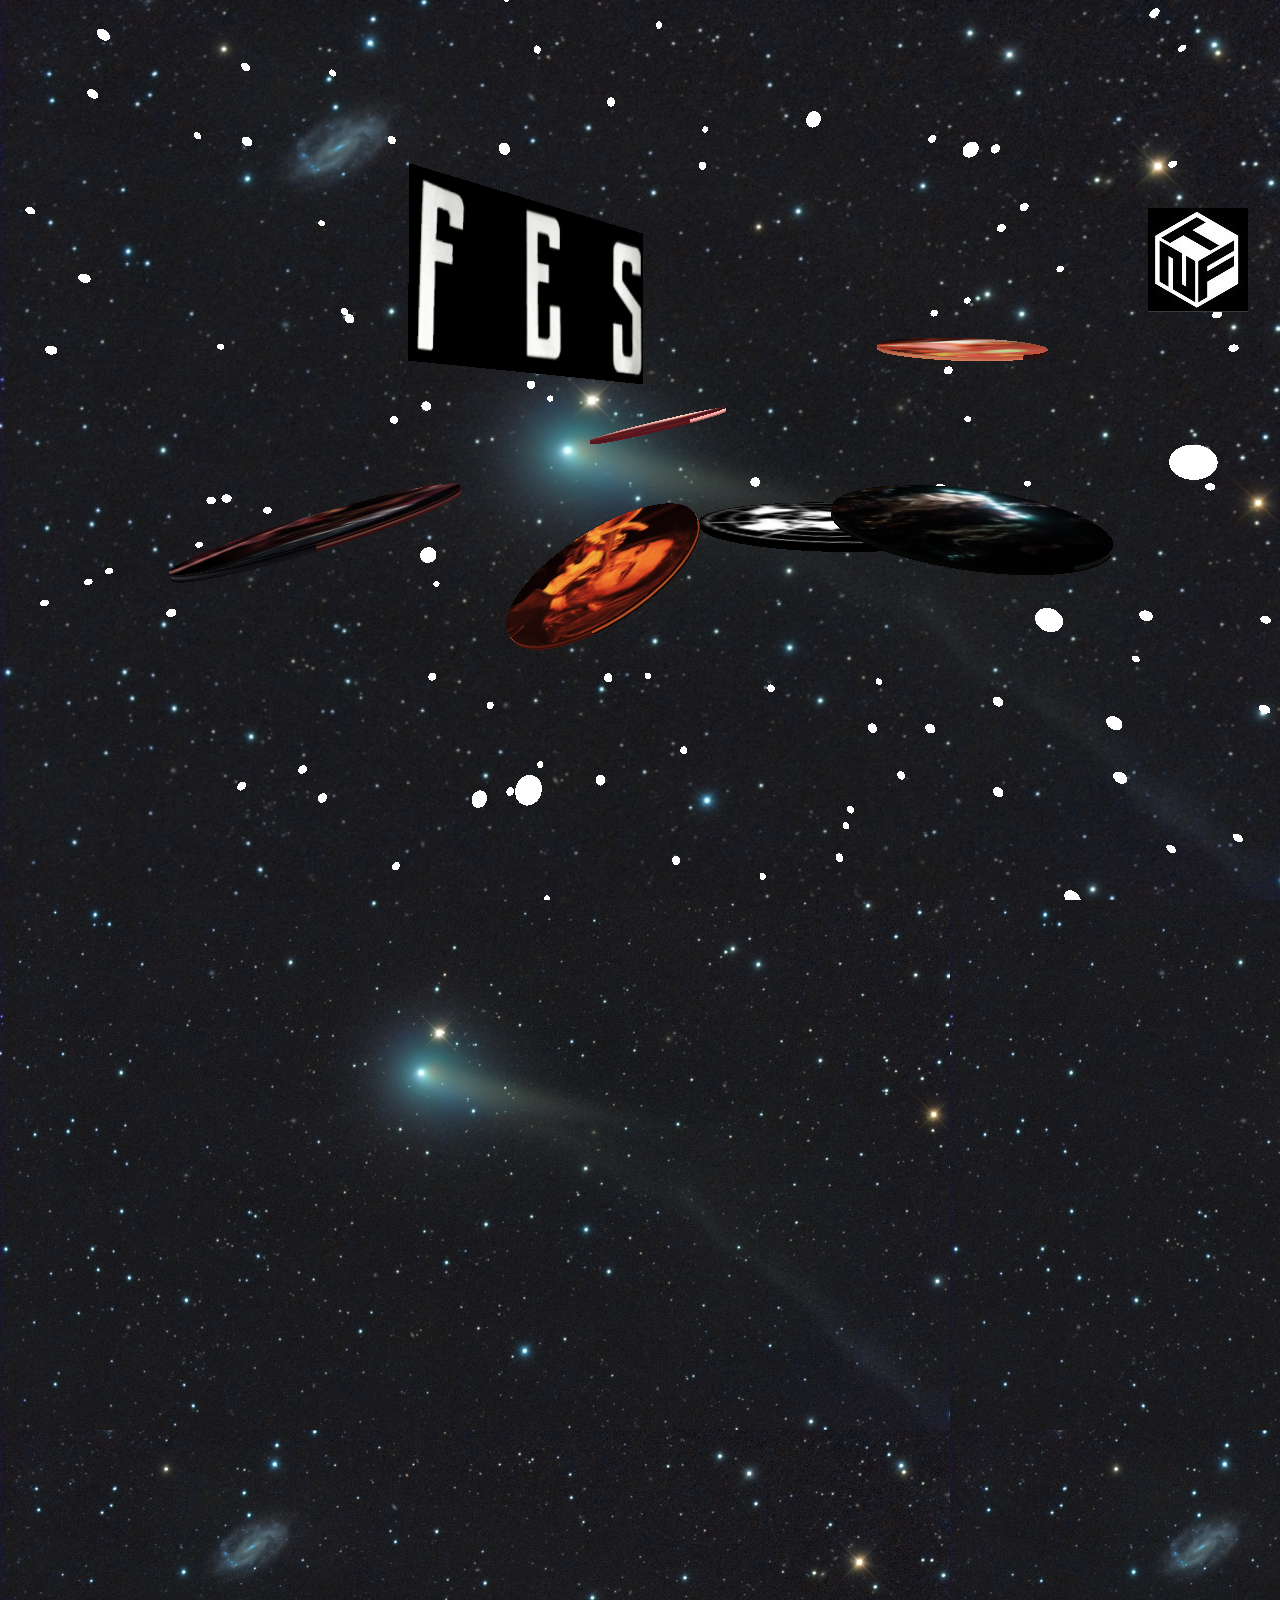
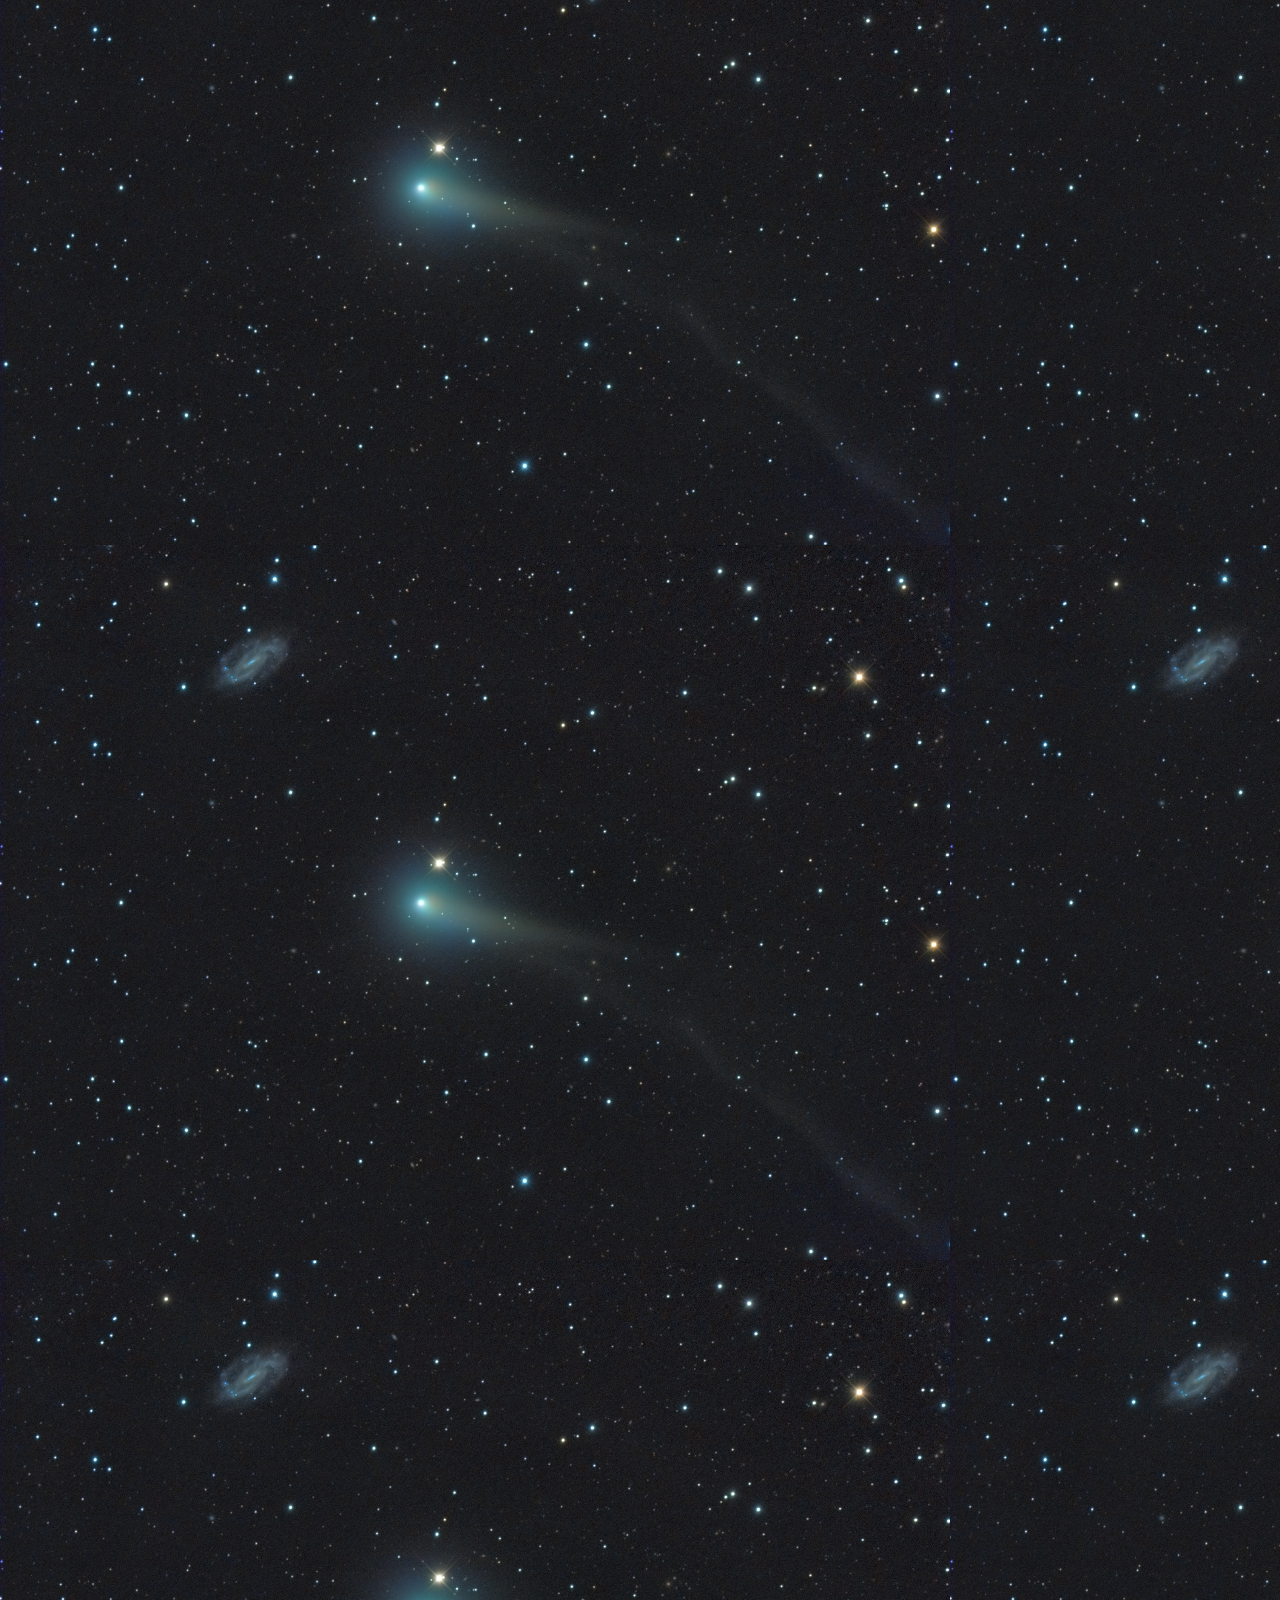
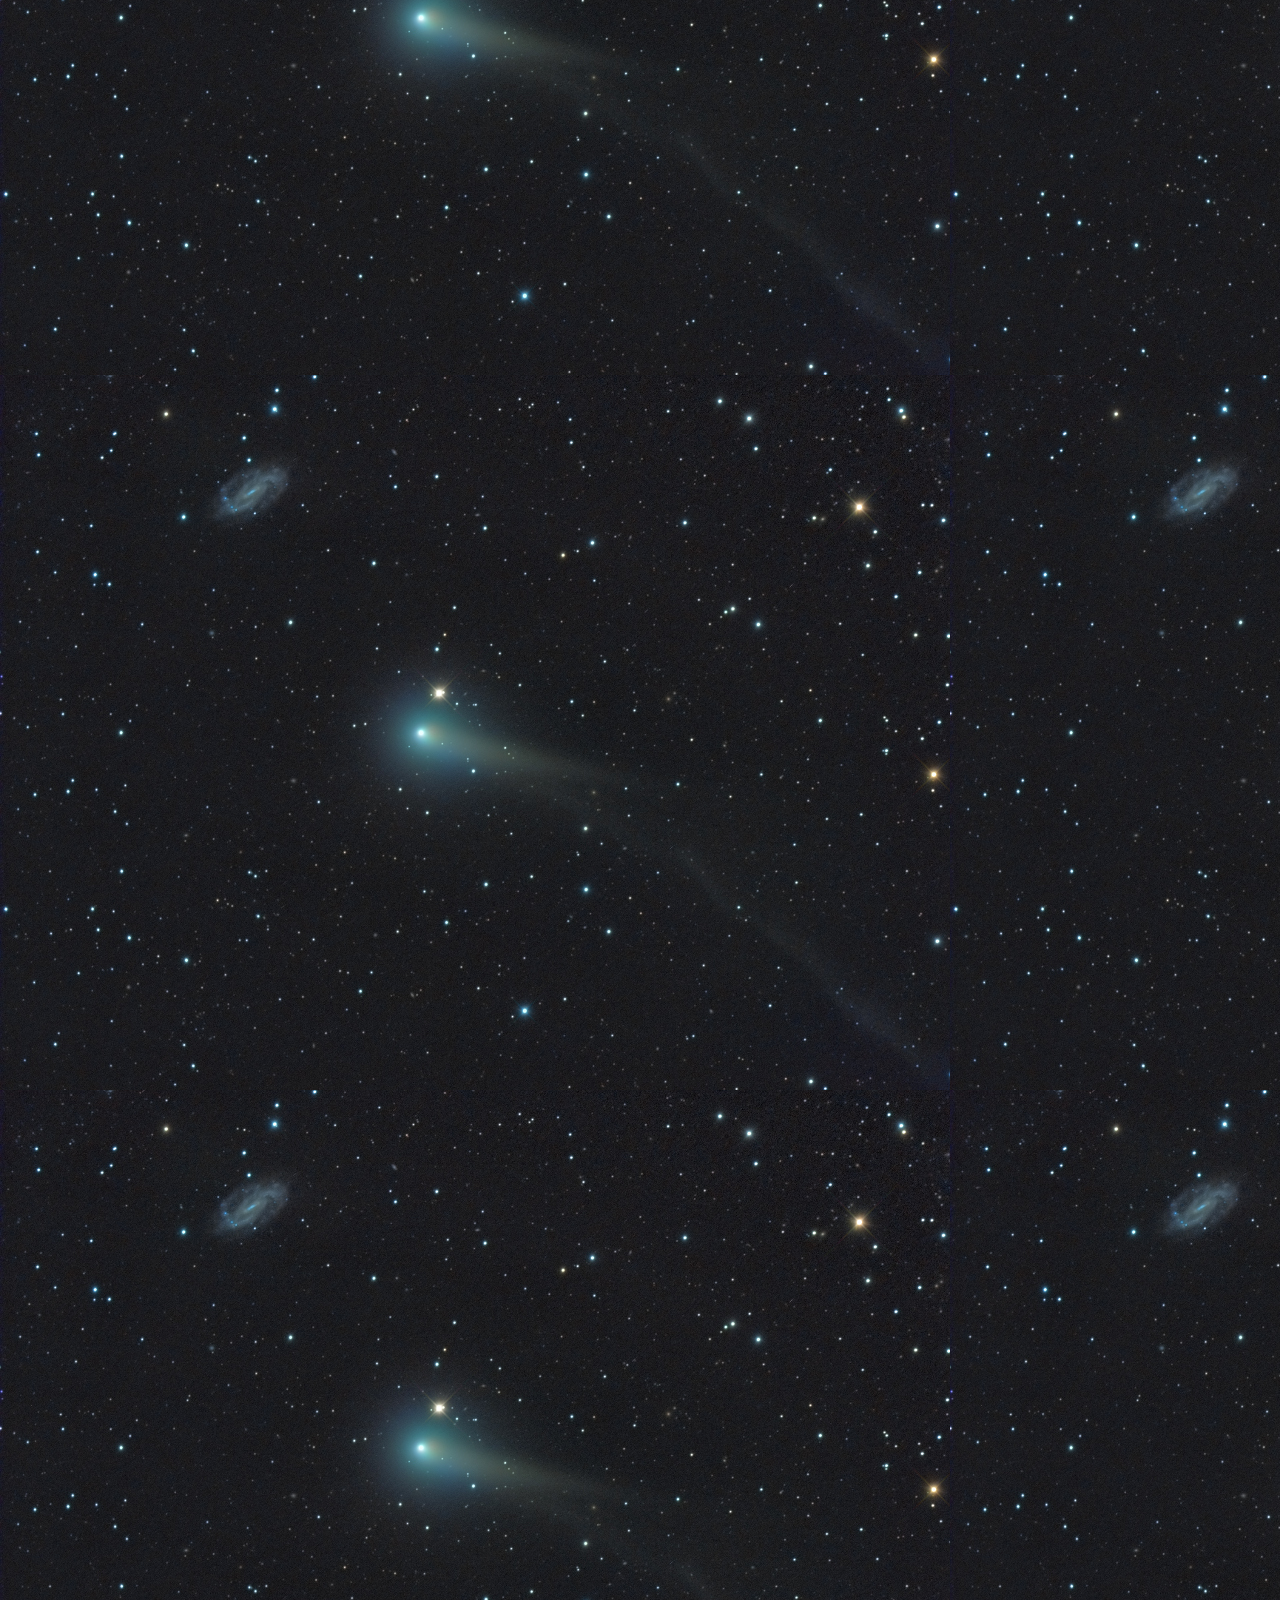
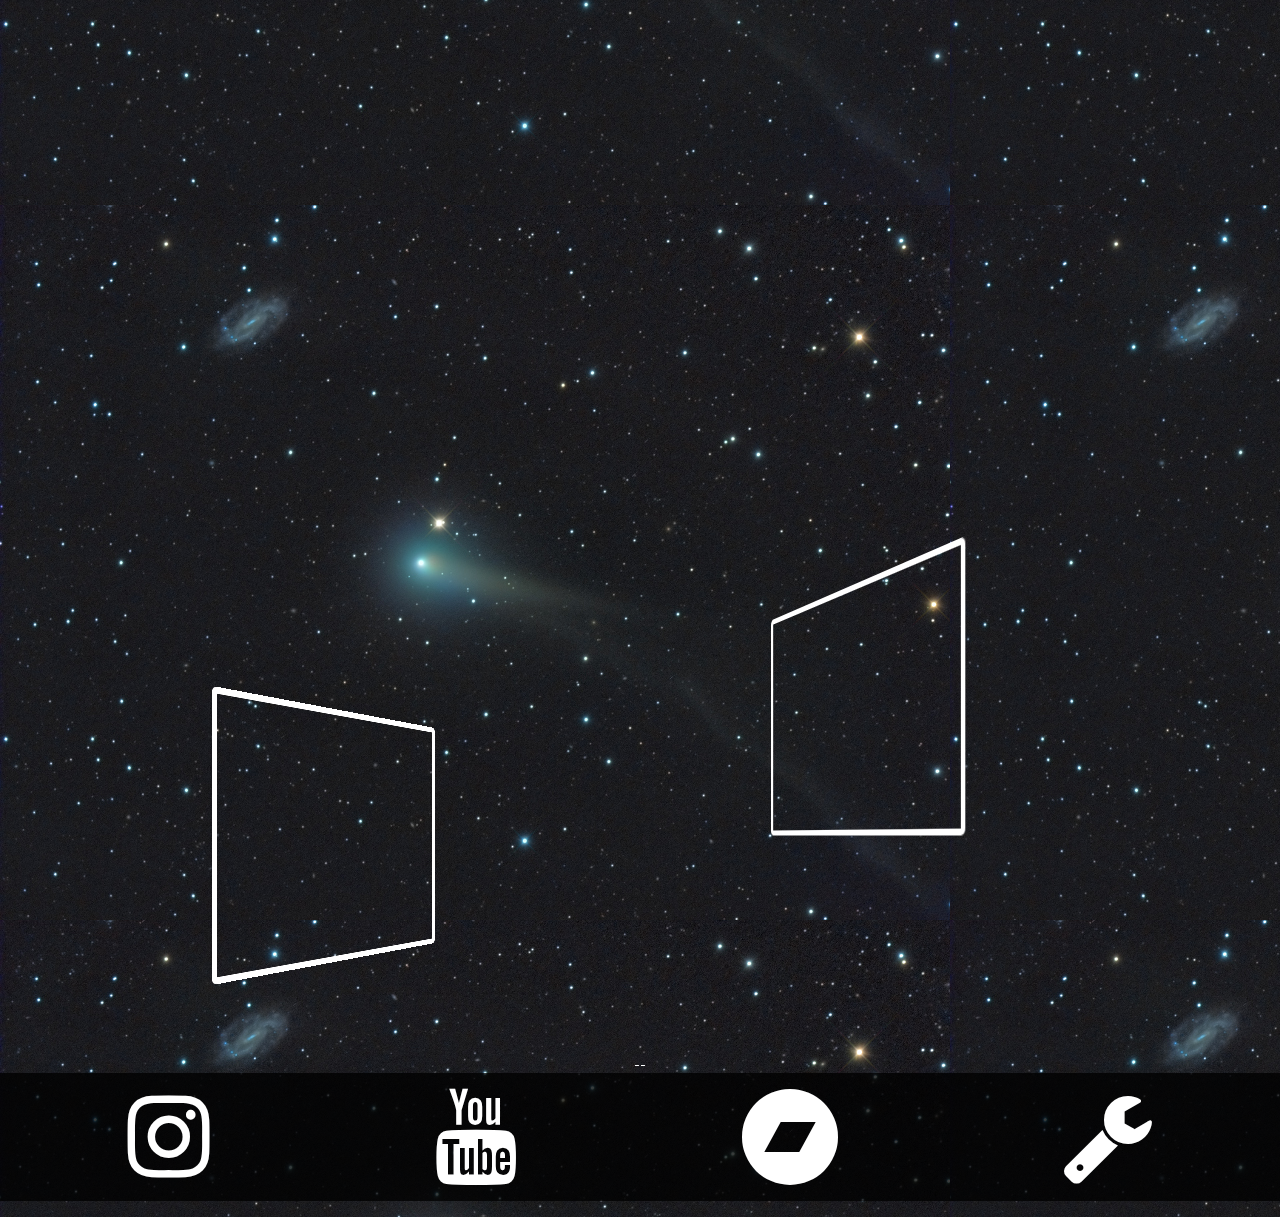
==== index.html @ 53f79825 "styling" ====
<!DOCTYPE html>
<html>
	<head>
		<meta charset="utf-8">
        <meta http-equiv="X-UA-Compatible" content="IE=edge" />
        <meta name="viewport" content="width=device-width, initial-scale=1.0" />
        <title>FES</title>
		<link
      rel="stylesheet"
      href="https://cdnjs.cloudflare.com/ajax/libs/font-awesome/4.7.0/css/font-awesome.min.css"
    />
     <link rel="stylesheet" href="style.css">
	</head>
	<body>

    <canvas id="bg"></canvas>   


    <header>
      <div class="headernft"> <a href="/nft.html" target="_blank">
        <img src="pics/nft.jpg" alt=""></a></div>
     
      <!-- <div id="headertext">
     <img src="pics/logo.png" alt="">
   
        
      </div> -->
</header>
 

    <div class="container">
     
       
      
      <section class='video' >
        <iframe id='video1'
        width="300" 
        height="215" 
        src="https://www.youtube.com/embed/ULYZpoCfNXg" 
        title="YouTube video player" 
        frameborder="0" 
        allow="accelerometer; autoplay; clipboard-write; encrypted-media; gyroscope; picture-in-picture" 
        allowfullscreen></iframe>

        <iframe id='video2'
        width="300" 
        height="215" 
        src="https://www.youtube.com/embed/_oVbFedp94Y" 
        title="YouTube video player" 
        frameborder="0" 
        allow="accelerometer; autoplay; clipboard-write; encrypted-media; gyroscope; picture-in-picture" 
        allowfullscreen></iframe>

       
        
       
        
        </section>
  </div>

    
      

  
      
     
  
  -- <footer>
      <div class="social">
        <a href="https://www.instagram.com/festheband/" target="_blank">
          <i class="fa fa-instagram fa-2x"></i>
        </a>
      </div>
      <div class="social">
        <a href="https://www.youtube.com/channel/UCtxLHxLrEK0nsmvE1DAIRag" target="_blank"
          ><i class="fa fa-youtube fa-2x"></i>
        </a>
      </div>
      <div class="social">
        <a href="https://bandfes.bandcamp.com/releases" target="_blank">
          <i class="fa fa-bandcamp fa-2x"></i
        ></a>
      </div>
     
        <a href="https://www.tomasgons.nl" target="_blank">
          <i class="fa fa-wrench fa-2x"></i
        ></a>
        
      </div>
    </footer>  
    
    <script src="js/orbit.js"></script>
    <script src="js/three.js"></script>
    
        
        <script  type="module" src="js/main.js"></script>
        
	</body>
</html>
---- style.css ----
@import url("https://fonts.googleapis.com/css2?family=Lato&display=swap");
canvas {
  position: fixed;
  top: 0;
  left: 0;
  z-index: -1;
}

html {
  scroll-behavior: smooth;
}

* {
  -webkit-box-sizing: border-box;
          box-sizing: border-box;
}

body {
  font-family: "Lato", sans-serif;
  margin: 0;
  background-image: url("pics/space.jpg");
  color: white;
  text-align: center;
}

p {
  font-size: 1.2rem;
}

h2 {
  font-size: 3rem;
  background: url(https://d2pn8kiwq2w21t.cloudfront.net/images/jpegPIA17669.width-1024.jpg);
  background-position: center;
  -webkit-text-fill-color: transparent;
  -webkit-background-clip: text;
  background-clip: text;
}

a {
  color: #07d007;
  font-size: 3rem;
  text-decoration: none;
}

header {
  text-align: center;
  margin-top: 11rem;
}

.headernft {
  text-align: end;
  padding: 2rem;
}

.container {
  padding: 15px;
  margin: 0 auto;
  max-width: 100%;
  height: 5500px;
  display: -webkit-box;
  display: -ms-flexbox;
  display: flex;
  -webkit-box-orient: vertical;
  -webkit-box-direction: normal;
      -ms-flex-direction: column;
          flex-direction: column;
  -webkit-box-pack: end;
      -ms-flex-pack: end;
          justify-content: end;
}

.nftcontainer {
  margin: 0 auto;
  max-width: 100%;
  height: 800px;
  display: -webkit-box;
  display: -ms-flexbox;
  display: flex;
  -webkit-box-orient: vertical;
  -webkit-box-direction: normal;
      -ms-flex-direction: column;
          flex-direction: column;
  -webkit-box-pack: end;
      -ms-flex-pack: end;
          justify-content: end;
}

h1 {
  font-size: 10rem;
  background: url(https://d2pn8kiwq2w21t.cloudfront.net/images/jpegPIA17669.width-1024.jpg);
  background-position: center;
  -webkit-text-fill-color: transparent;
  -webkit-background-clip: text;
  background-clip: text;
}

.chart {
  margin: 2rem;
  z-index: 200;
  -webkit-box-shadow: 10px 10px 10px 10px 10px white;
          box-shadow: 10px 10px 10px 10px 10px white;
  -webkit-transform: translateY(-100%) translateX(120%);
          transform: translateY(-100%) translateX(120%);
  cursor: pointer;
}

.video {
  display: -webkit-box;
  display: -ms-flexbox;
  display: flex;
  -ms-flex-pack: distribute;
      justify-content: space-around;
  padding: 3rem;
  -webkit-perspective: 1000px;
          perspective: 1000px;
}

.video #video1 {
  margin: 2rem;
  z-index: 200;
  border: 5px solid white;
  border-radius: 5px;
  -webkit-box-shadow: 10px 10px 10px 10px 10px white;
          box-shadow: 10px 10px 10px 10px 10px white;
  cursor: pointer;
  -webkit-transform-style: preserve-3d;
          transform-style: preserve-3d;
  -webkit-transform-origin: center right;
          transform-origin: center right;
  -webkit-transform: rotateY(60deg);
          transform: rotateY(60deg);
}

.video #video2 {
  margin: 2rem;
  z-index: 200;
  border: 5px solid white;
  border-radius: 5px;
  -webkit-box-shadow: 10px 10px 10px 10px 10px white;
          box-shadow: 10px 10px 10px 10px 10px white;
  cursor: pointer;
  -webkit-transform-style: preserve-3d;
          transform-style: preserve-3d;
  -webkit-transform-origin: center left;
          transform-origin: center left;
  -webkit-transition: -webkit-transform 1s;
  transition: -webkit-transform 1s;
  transition: transform 1s;
  transition: transform 1s, -webkit-transform 1s;
  -webkit-transform: translateX(10rem) rotateY(-70deg);
          transform: translateX(10rem) rotateY(-70deg);
}

footer {
  margin-bottom: 1rem;
  display: -webkit-box;
  display: -ms-flexbox;
  display: flex;
  -ms-flex-pack: distribute;
      justify-content: space-around;
  background: rgba(0, 0, 0, 0.77);
  padding: 1rem;
}

footer a {
  color: white;
}

footer .social {
  display: -webkit-box;
  display: -ms-flexbox;
  display: flex;
  -ms-flex-pack: distribute;
      justify-content: space-around;
}

@media (min-width: 900px) {
  .video #video1 {
    -webkit-transform: translateX(-25%) rotateY(70deg);
            transform: translateX(-25%) rotateY(70deg);
  }
  .video #video2 {
    -webkit-transform: translateX(0%) translateY(-50%) rotateY(-70deg);
            transform: translateX(0%) translateY(-50%) rotateY(-70deg);
  }
  h1 {
    font-size: 4rem;
  }
  .video {
    margin: 1rem;
  }
  .social {
    font-size: 2rem;
  }
}
/*# sourceMappingURL=style.css.map */
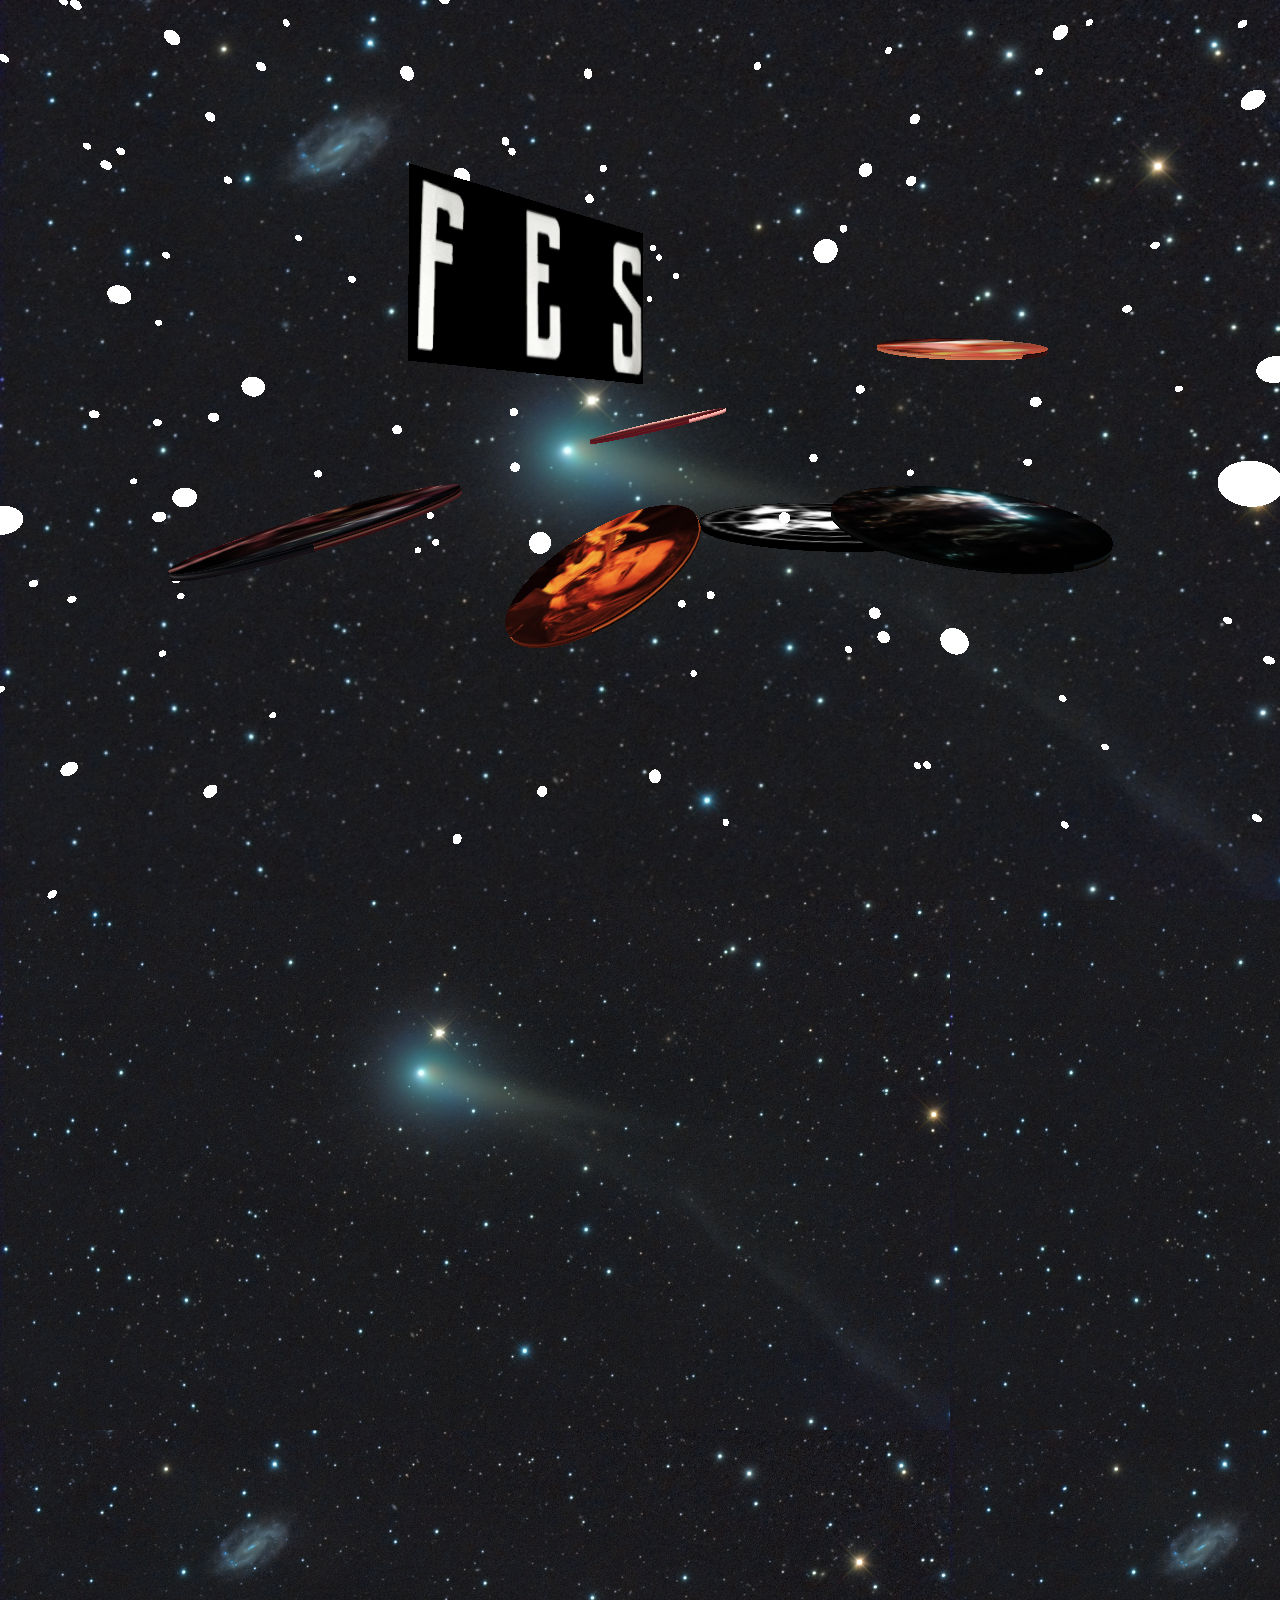
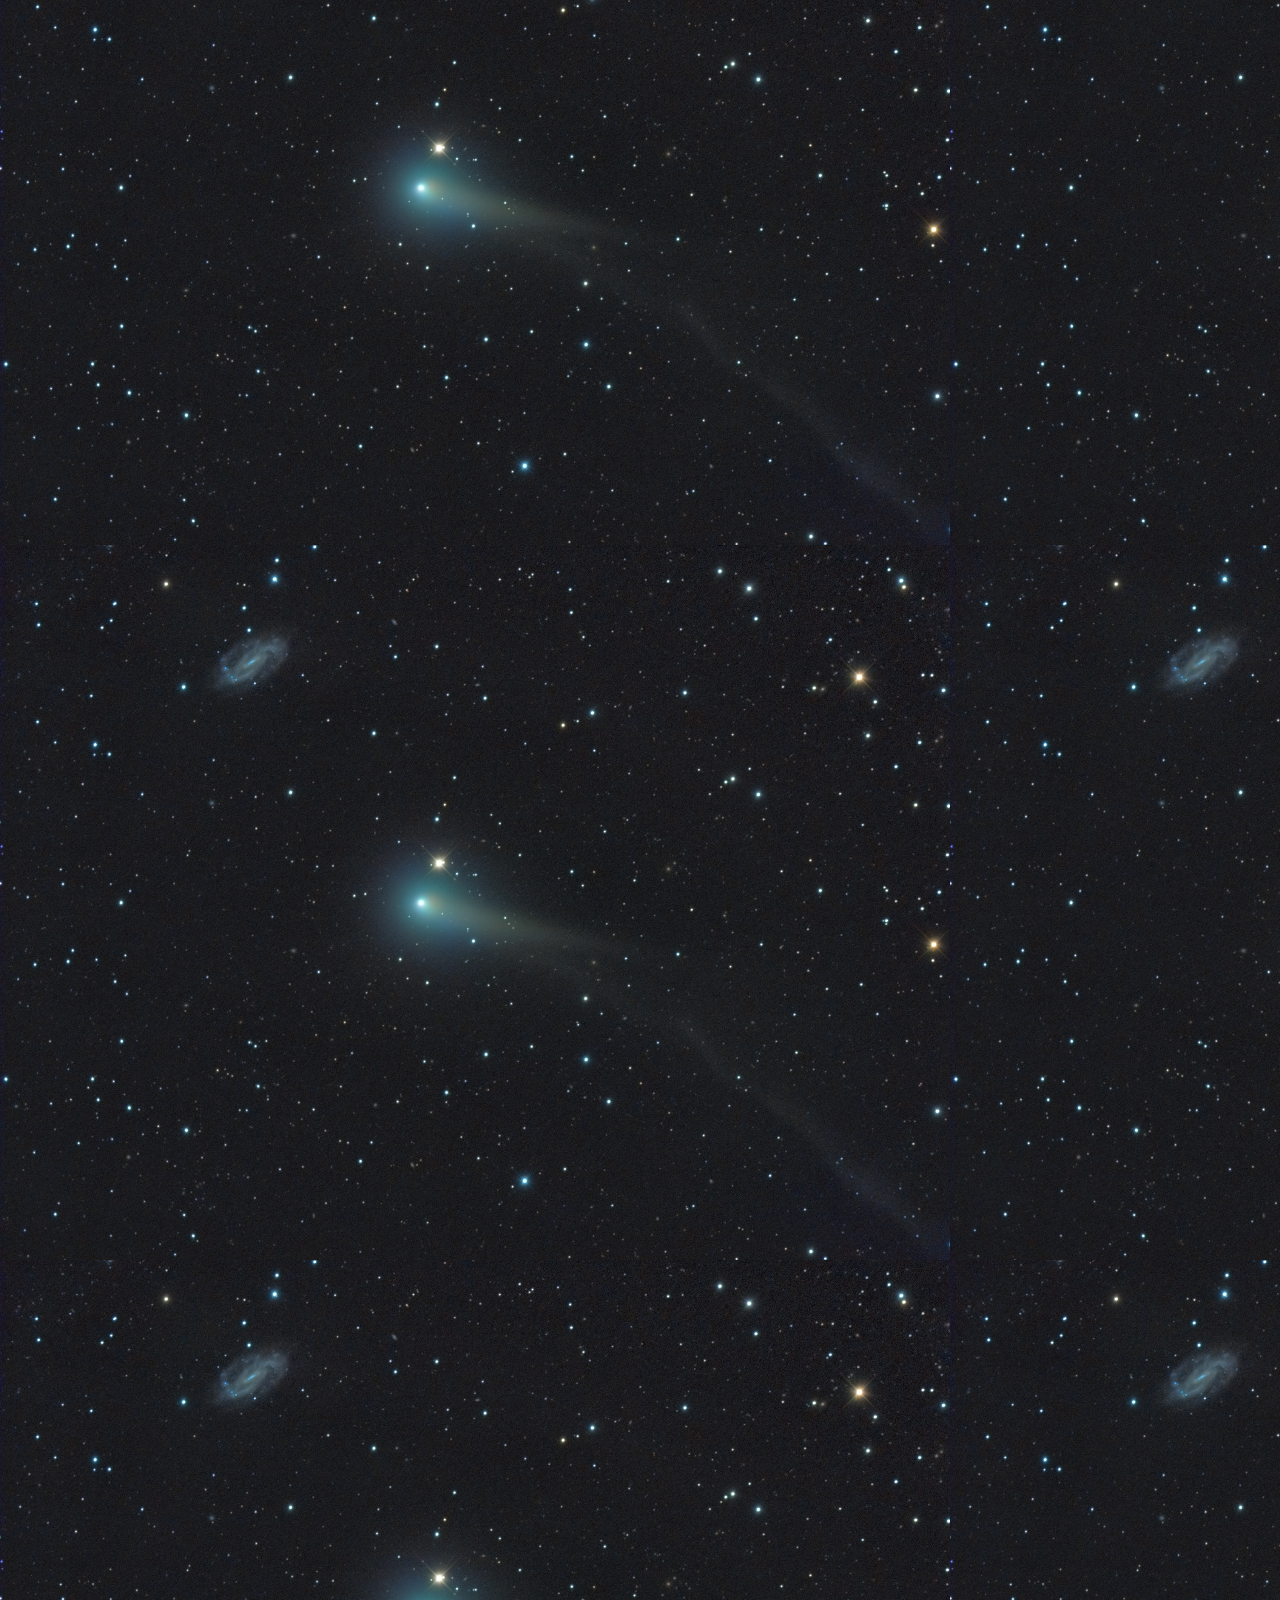
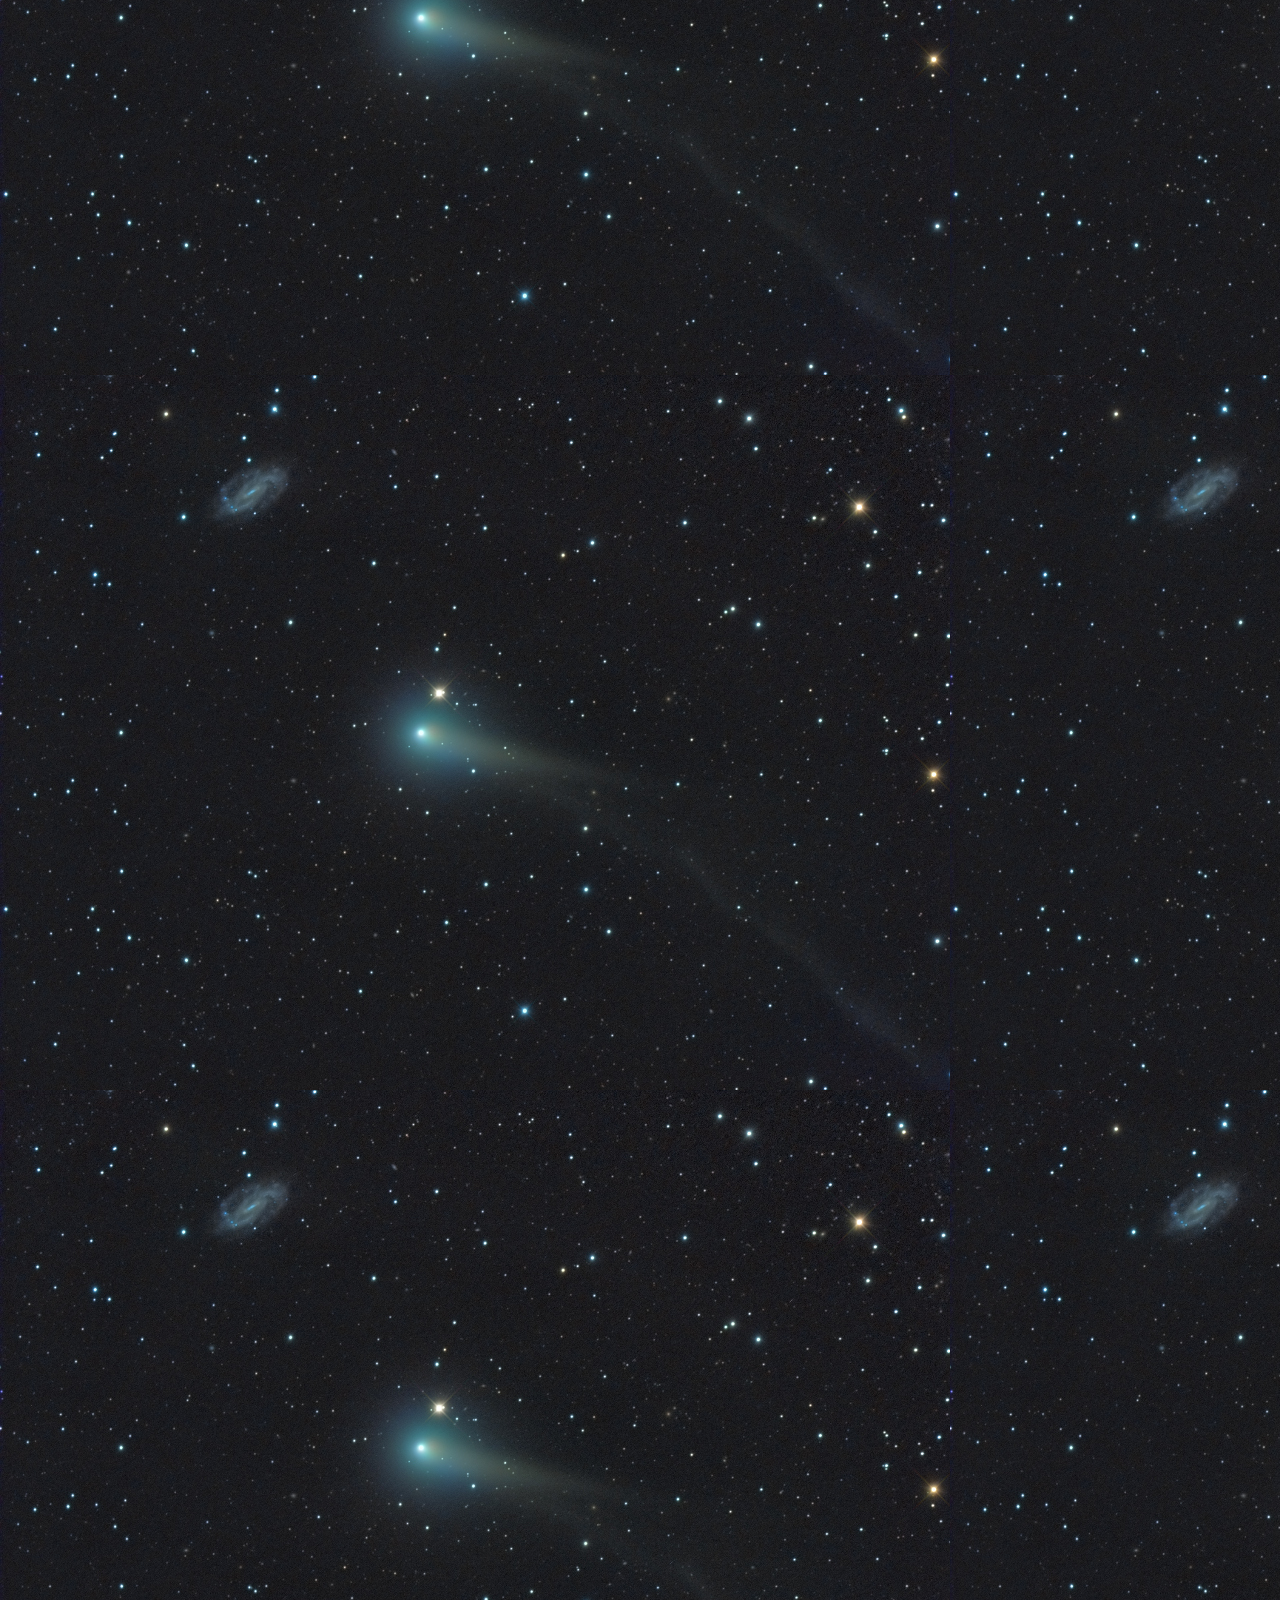
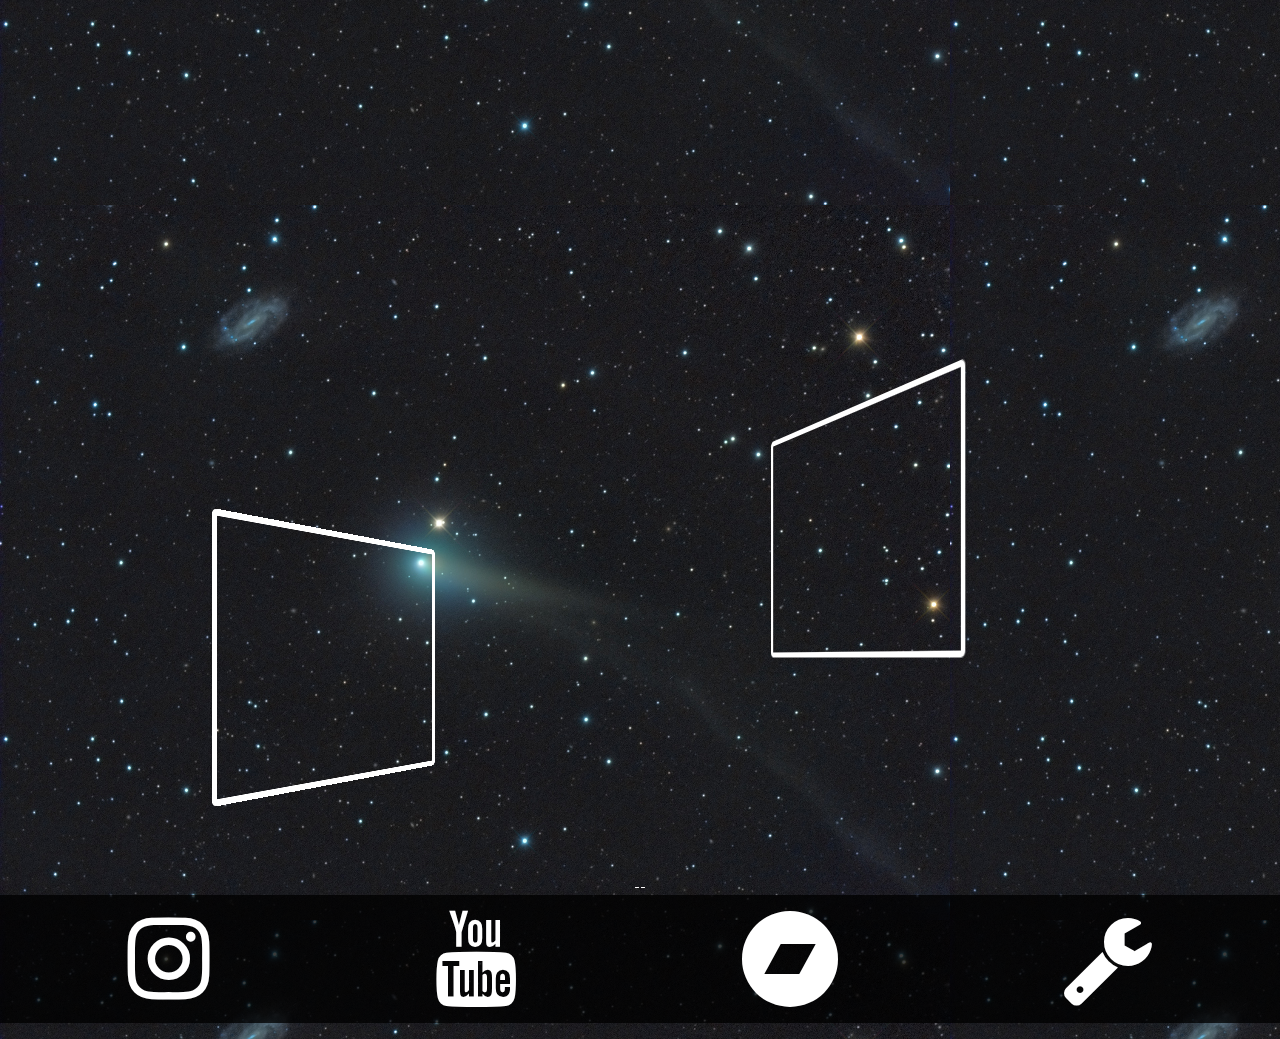
==== commit 3c397f00: "Update index.html" ====
--- a/index.html
+++ b/index.html
@@ -17,8 +17,8 @@
 
 
     <header>
-      <div class="headernft"> <a href="/nft.html" target="_blank">
-        <img src="pics/nft.jpg" alt=""></a></div>
+      <!-- <div class="headernft"> <a href="/nft.html" target="_blank">
+        <img src="pics/nft.jpg" alt=""></a></div> -->
      
       <!-- <div id="headertext">
      <img src="pics/logo.png" alt="">
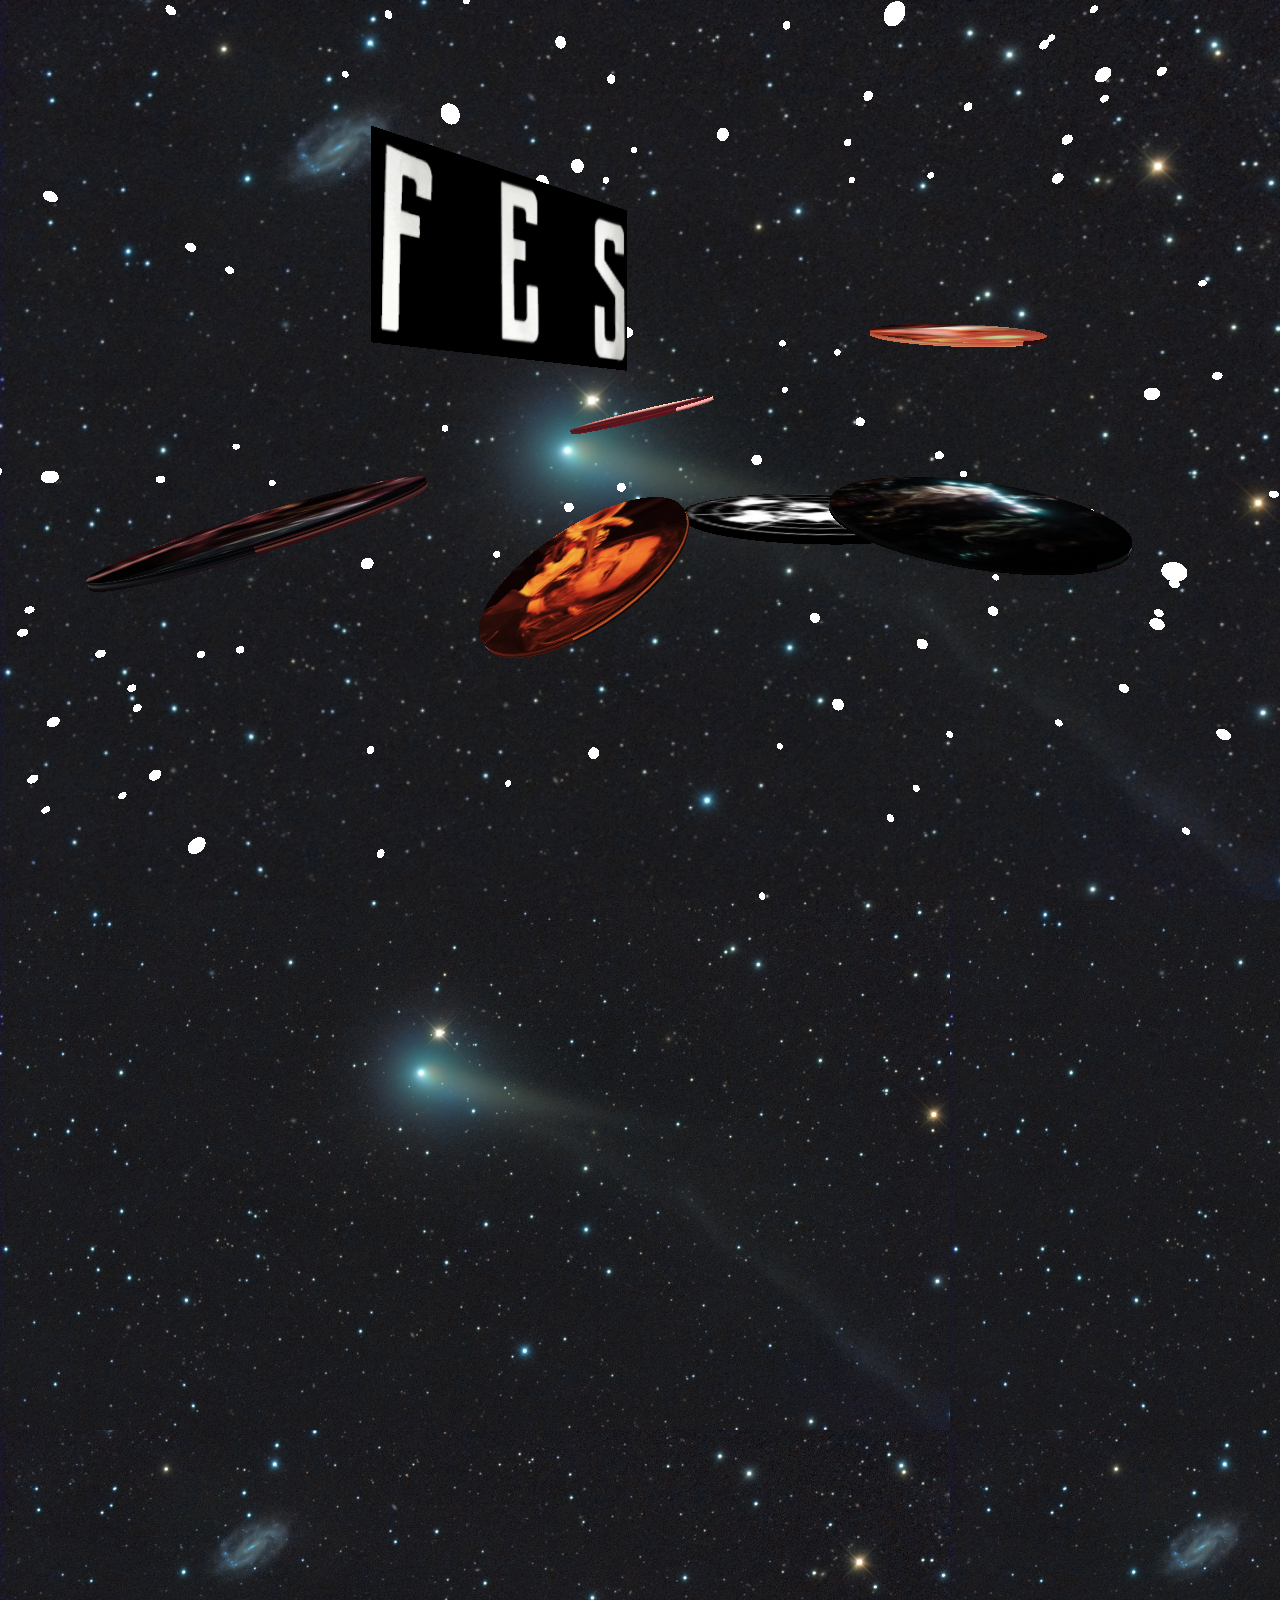
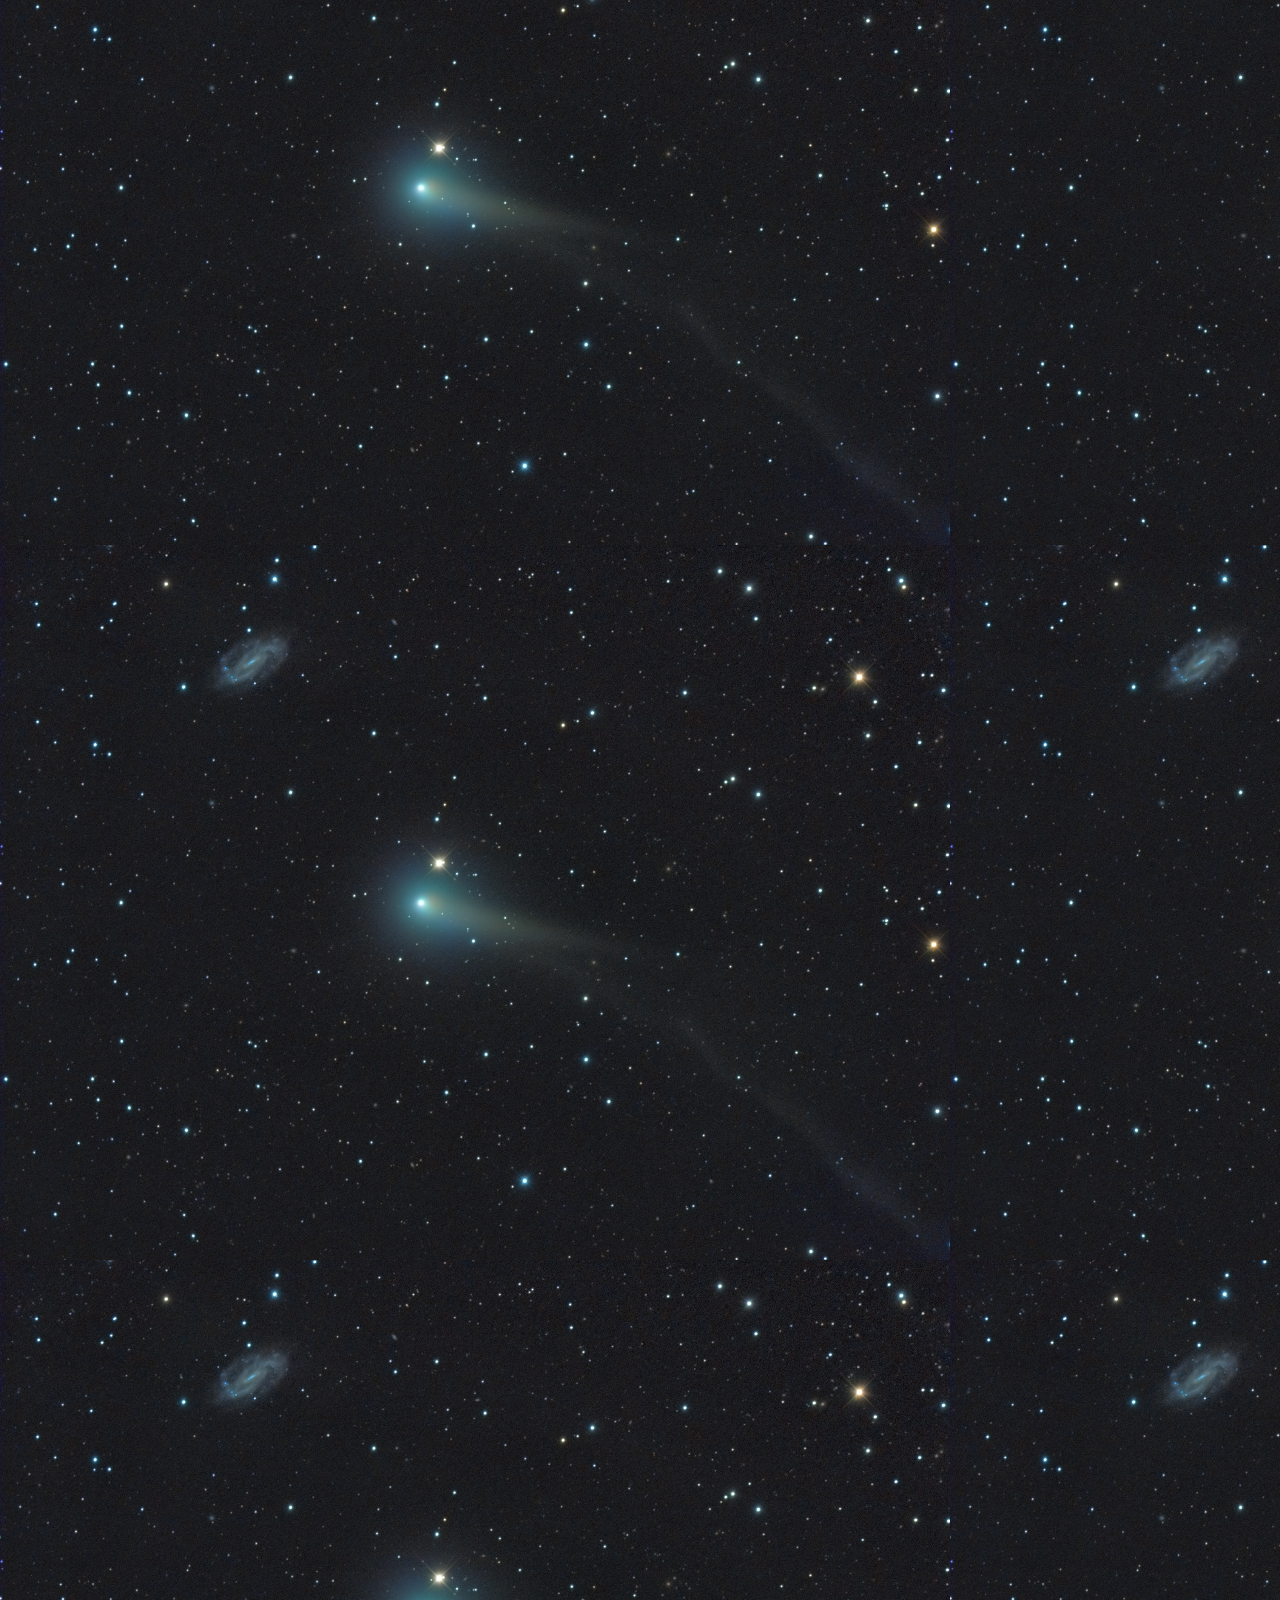
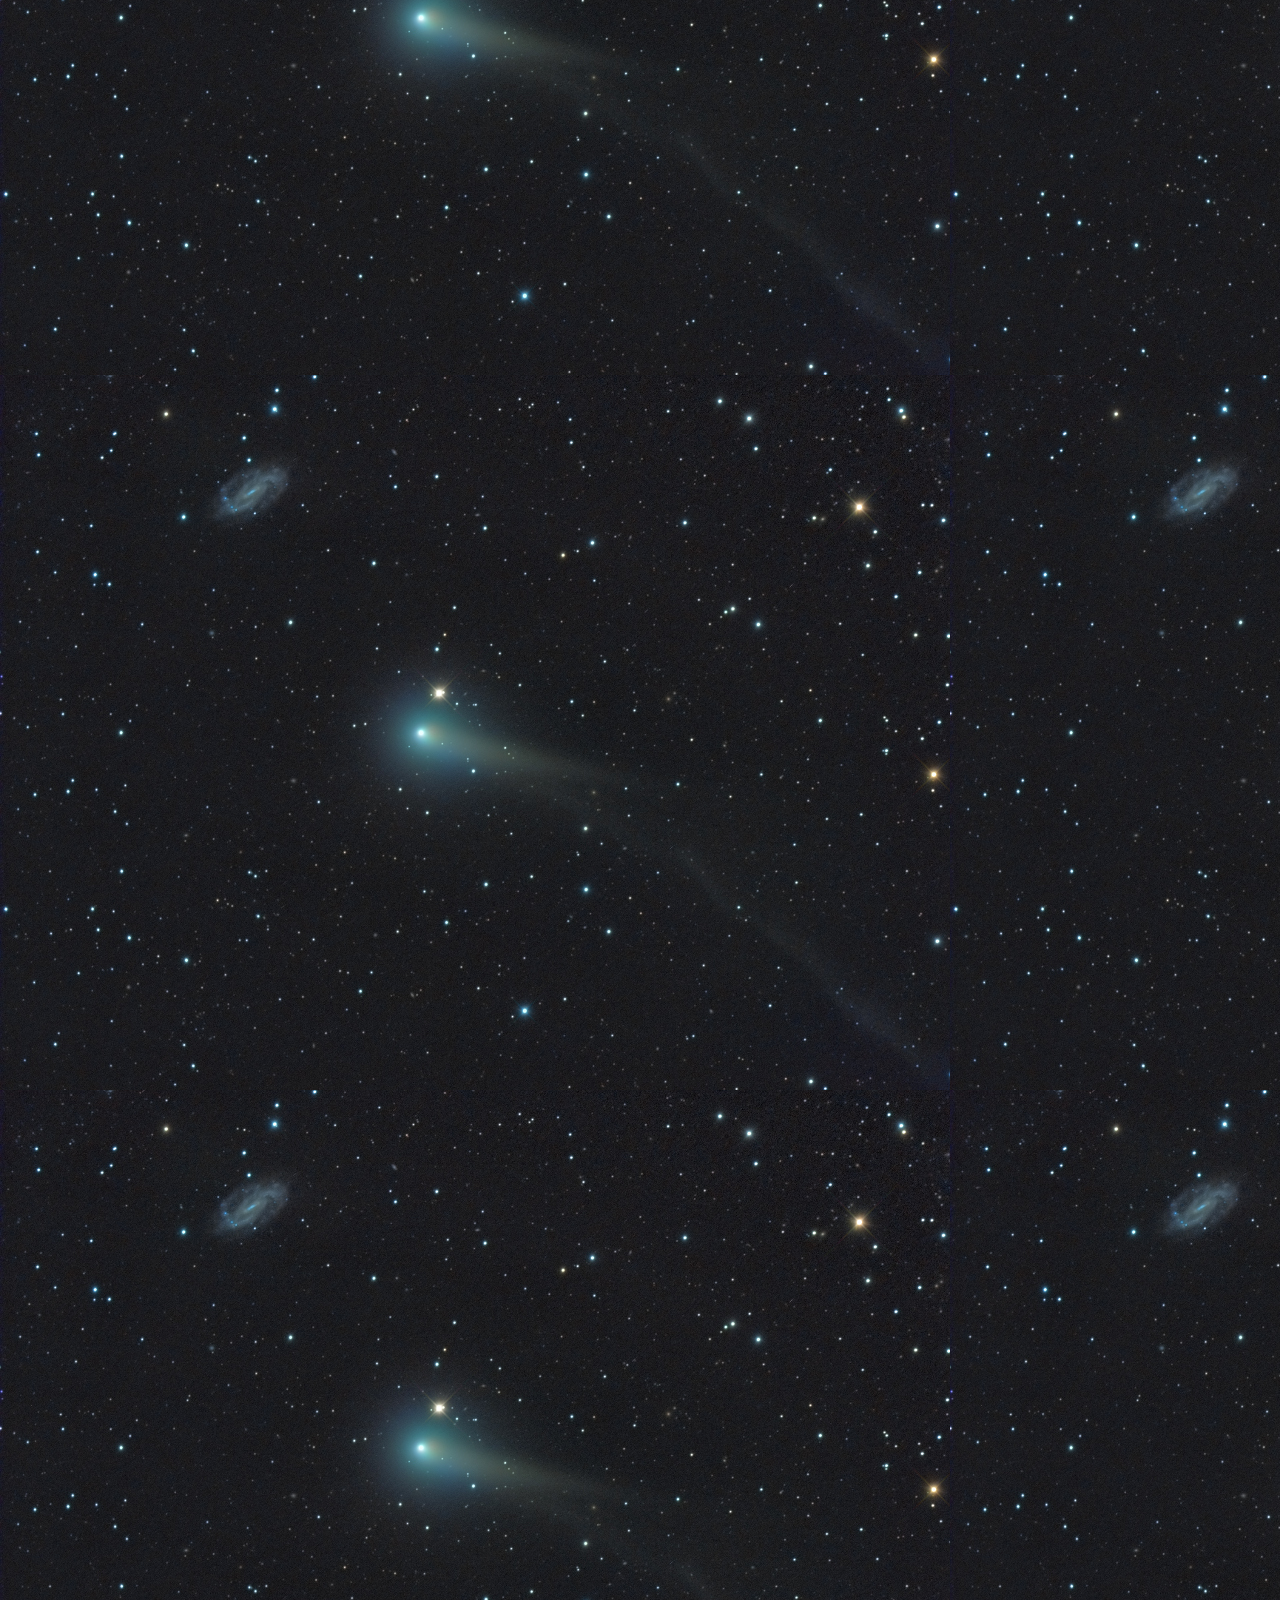
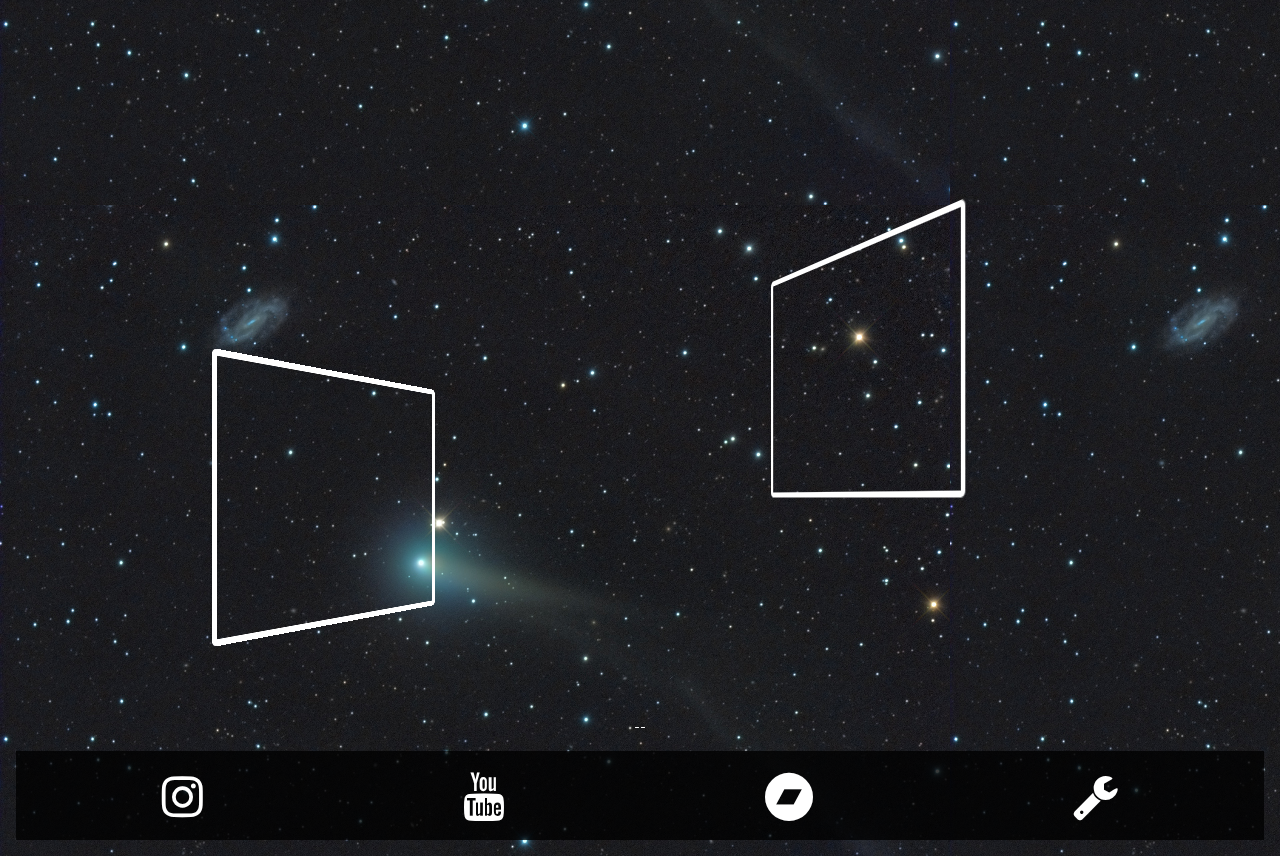
==== commit 5964c5e9: "styling" ====
--- a/index.html
+++ b/index.html
@@ -17,8 +17,6 @@
 
 
     <header>
-      <!-- <div class="headernft"> <a href="/nft.html" target="_blank">
-        <img src="pics/nft.jpg" alt=""></a></div> -->
      
       <!-- <div id="headertext">
      <img src="pics/logo.png" alt="">
@@ -68,24 +66,23 @@
   -- <footer>
       <div class="social">
         <a href="https://www.instagram.com/festheband/" target="_blank">
-          <i class="fa fa-instagram fa-2x"></i>
+          <i class="fa fa-instagram fa-1x"></i>
         </a>
       </div>
       <div class="social">
         <a href="https://www.youtube.com/channel/UCtxLHxLrEK0nsmvE1DAIRag" target="_blank"
-          ><i class="fa fa-youtube fa-2x"></i>
+          ><i class="fa fa-youtube fa-1x"></i>
         </a>
       </div>
       <div class="social">
         <a href="https://bandfes.bandcamp.com/releases" target="_blank">
-          <i class="fa fa-bandcamp fa-2x"></i
+          <i class="fa fa-bandcamp fa-1x"></i
         ></a>
       </div>
-     
+      <div class="social">
         <a href="https://www.tomasgons.nl" target="_blank">
-          <i class="fa fa-wrench fa-2x"></i
+          <i class="fa fa-wrench fa-1x"></i
         ></a>
-        
       </div>
     </footer>  
     
--- a/style.css
+++ b/style.css
@@ -44,12 +44,7 @@
 
 header {
   text-align: center;
-  margin-top: 11rem;
-}
-
-.headernft {
-  text-align: end;
-  padding: 2rem;
+  margin-top: 1rem;
 }
 
 .container {
@@ -86,7 +81,7 @@
 }
 
 h1 {
-  font-size: 10rem;
+  font-size: 3rem;
   background: url(https://d2pn8kiwq2w21t.cloudfront.net/images/jpegPIA17669.width-1024.jpg);
   background-position: center;
   -webkit-text-fill-color: transparent;
@@ -152,7 +147,7 @@
 }
 
 footer {
-  margin-bottom: 1rem;
+  margin: 1rem;
   display: -webkit-box;
   display: -ms-flexbox;
   display: flex;
@@ -183,7 +178,13 @@
     -webkit-transform: translateX(0%) translateY(-50%) rotateY(-70deg);
             transform: translateX(0%) translateY(-50%) rotateY(-70deg);
   }
+  h2 {
+    font-size: 4rem;
+  }
   h1 {
+    font-size: 4rem;
+  }
+  h1 a {
     font-size: 4rem;
   }
   .video {
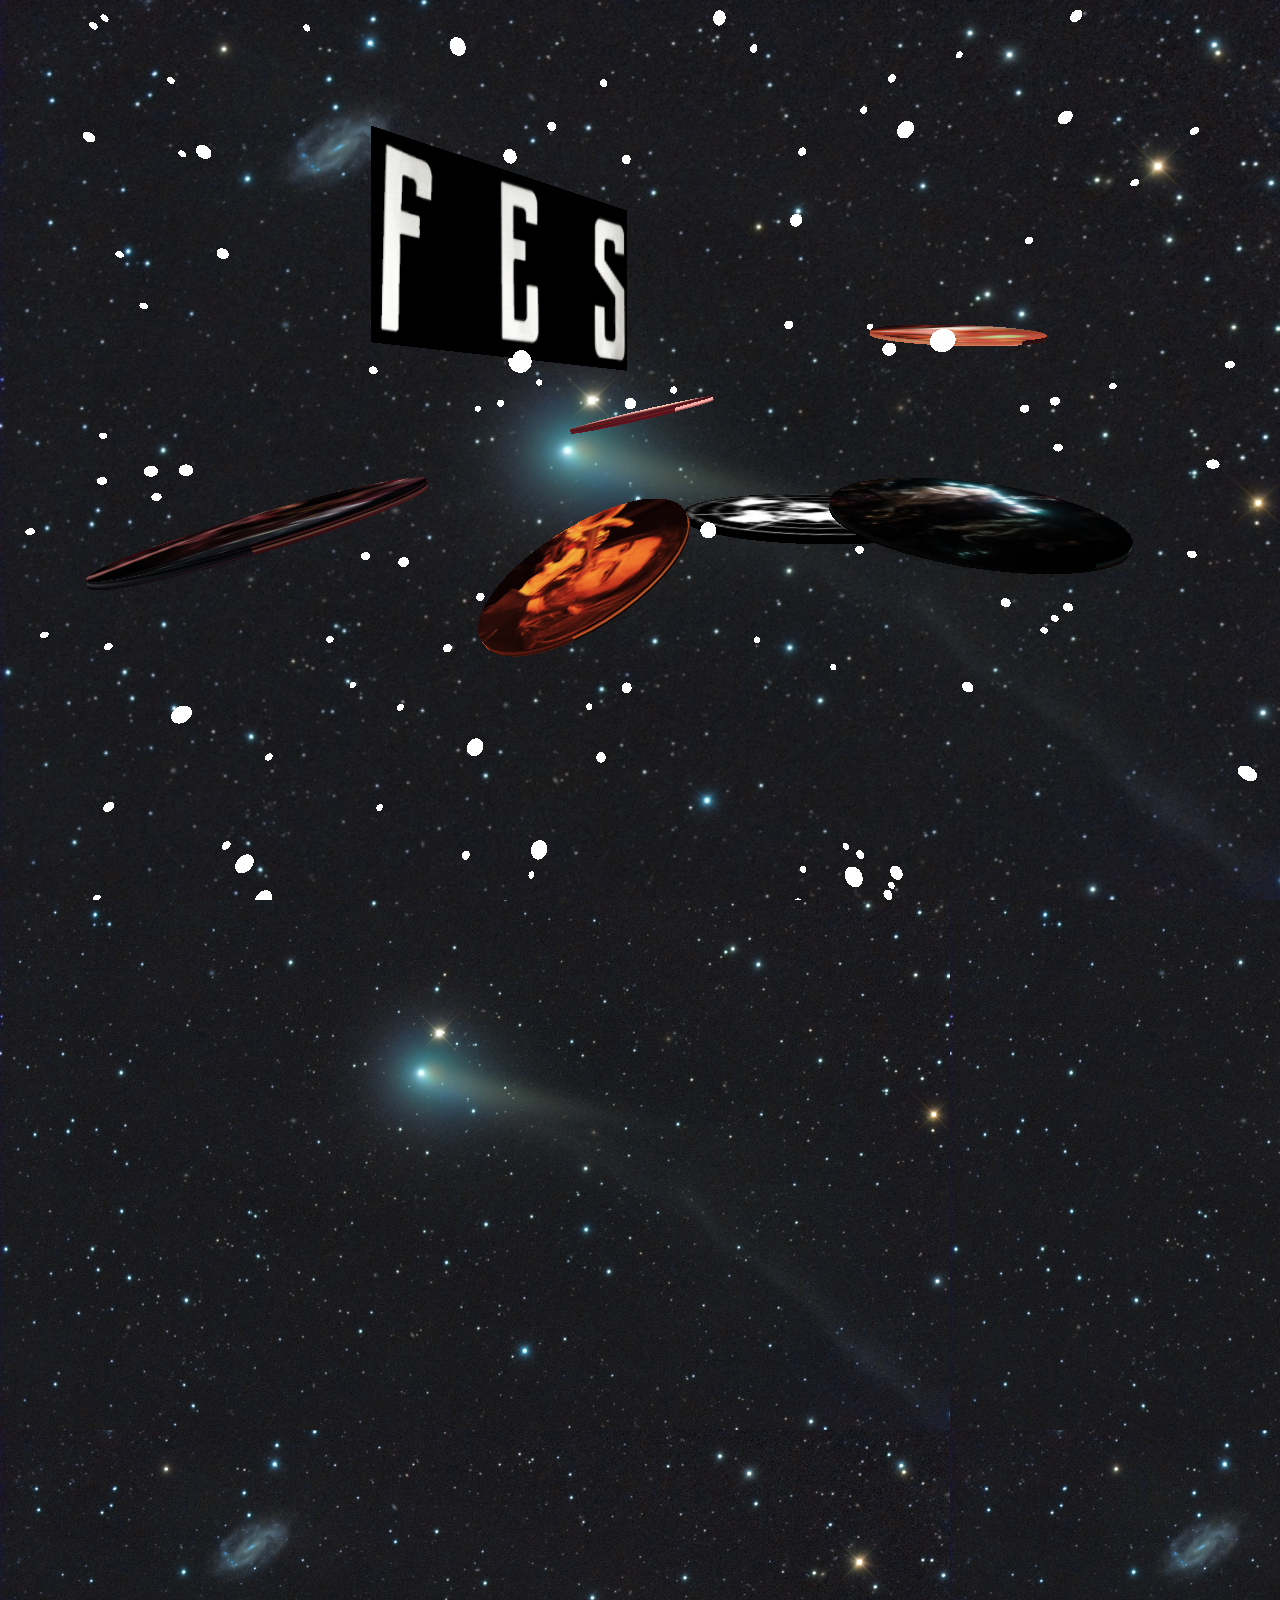
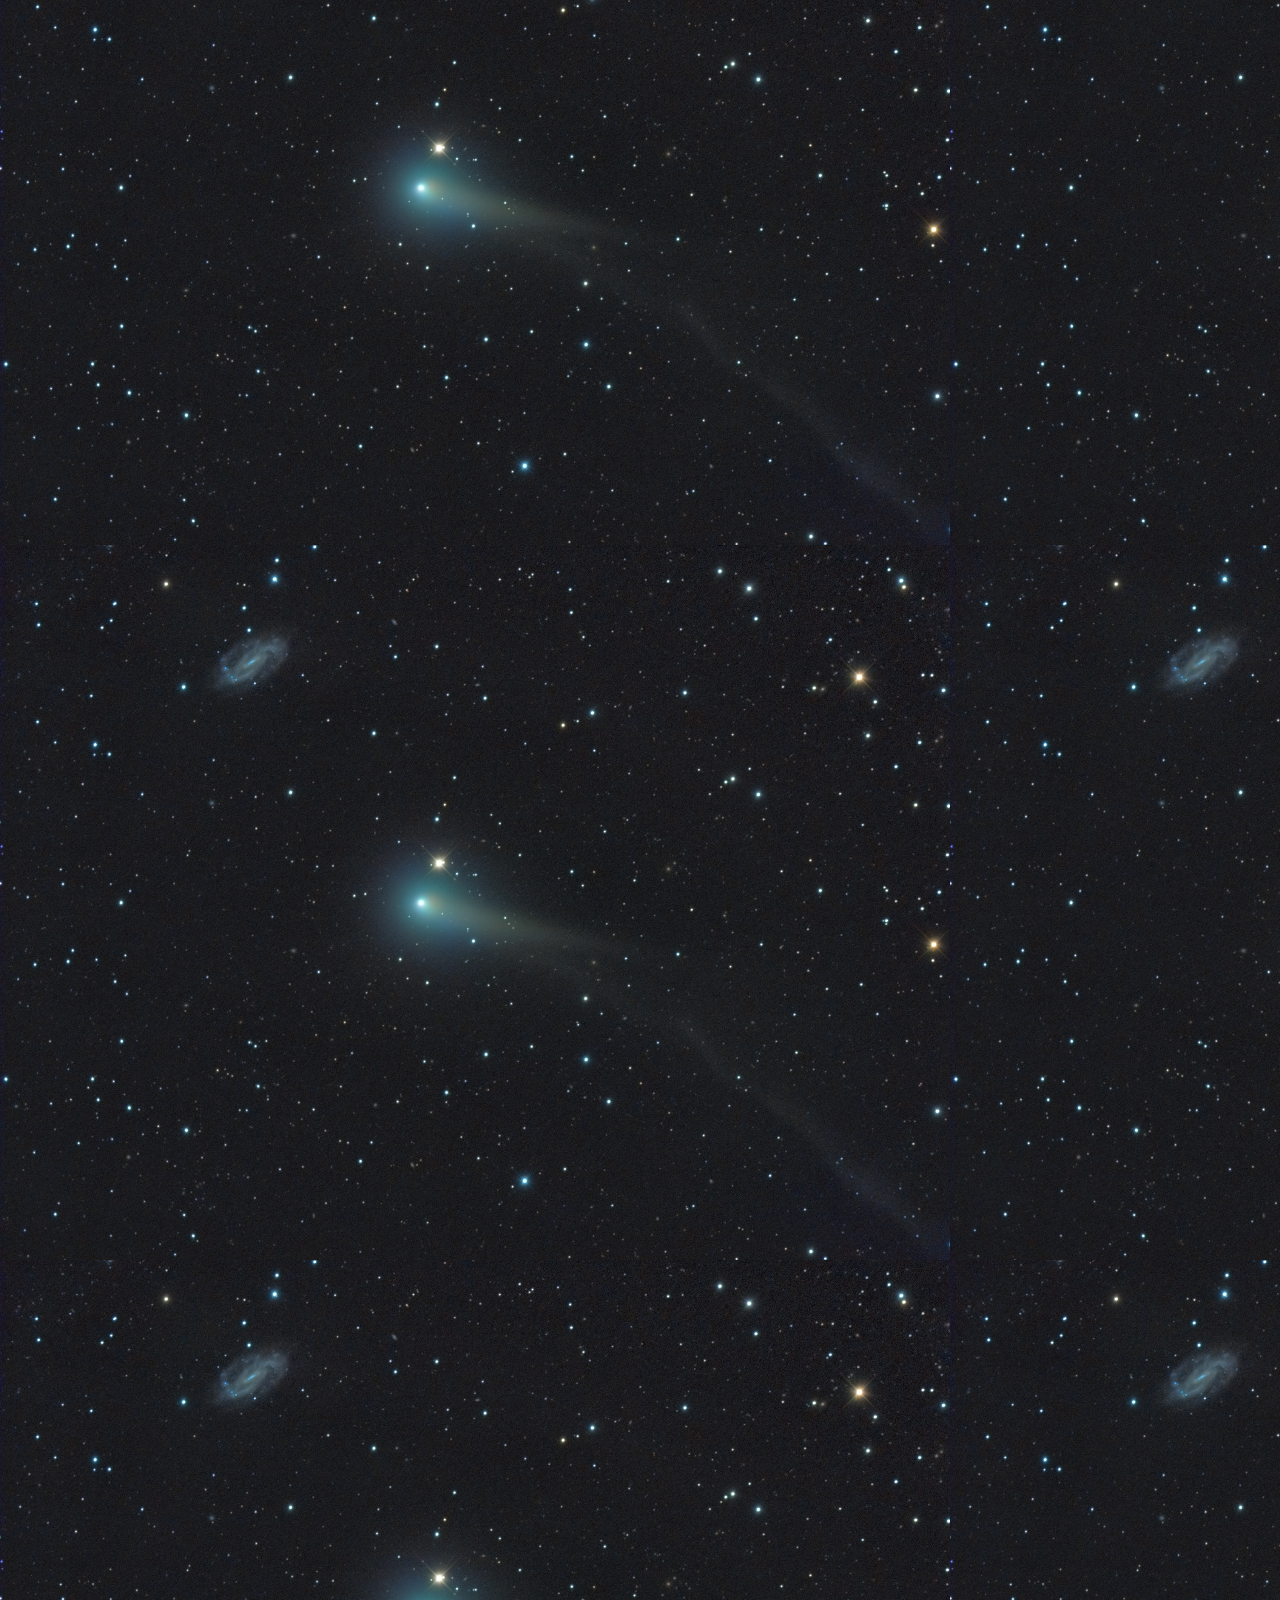
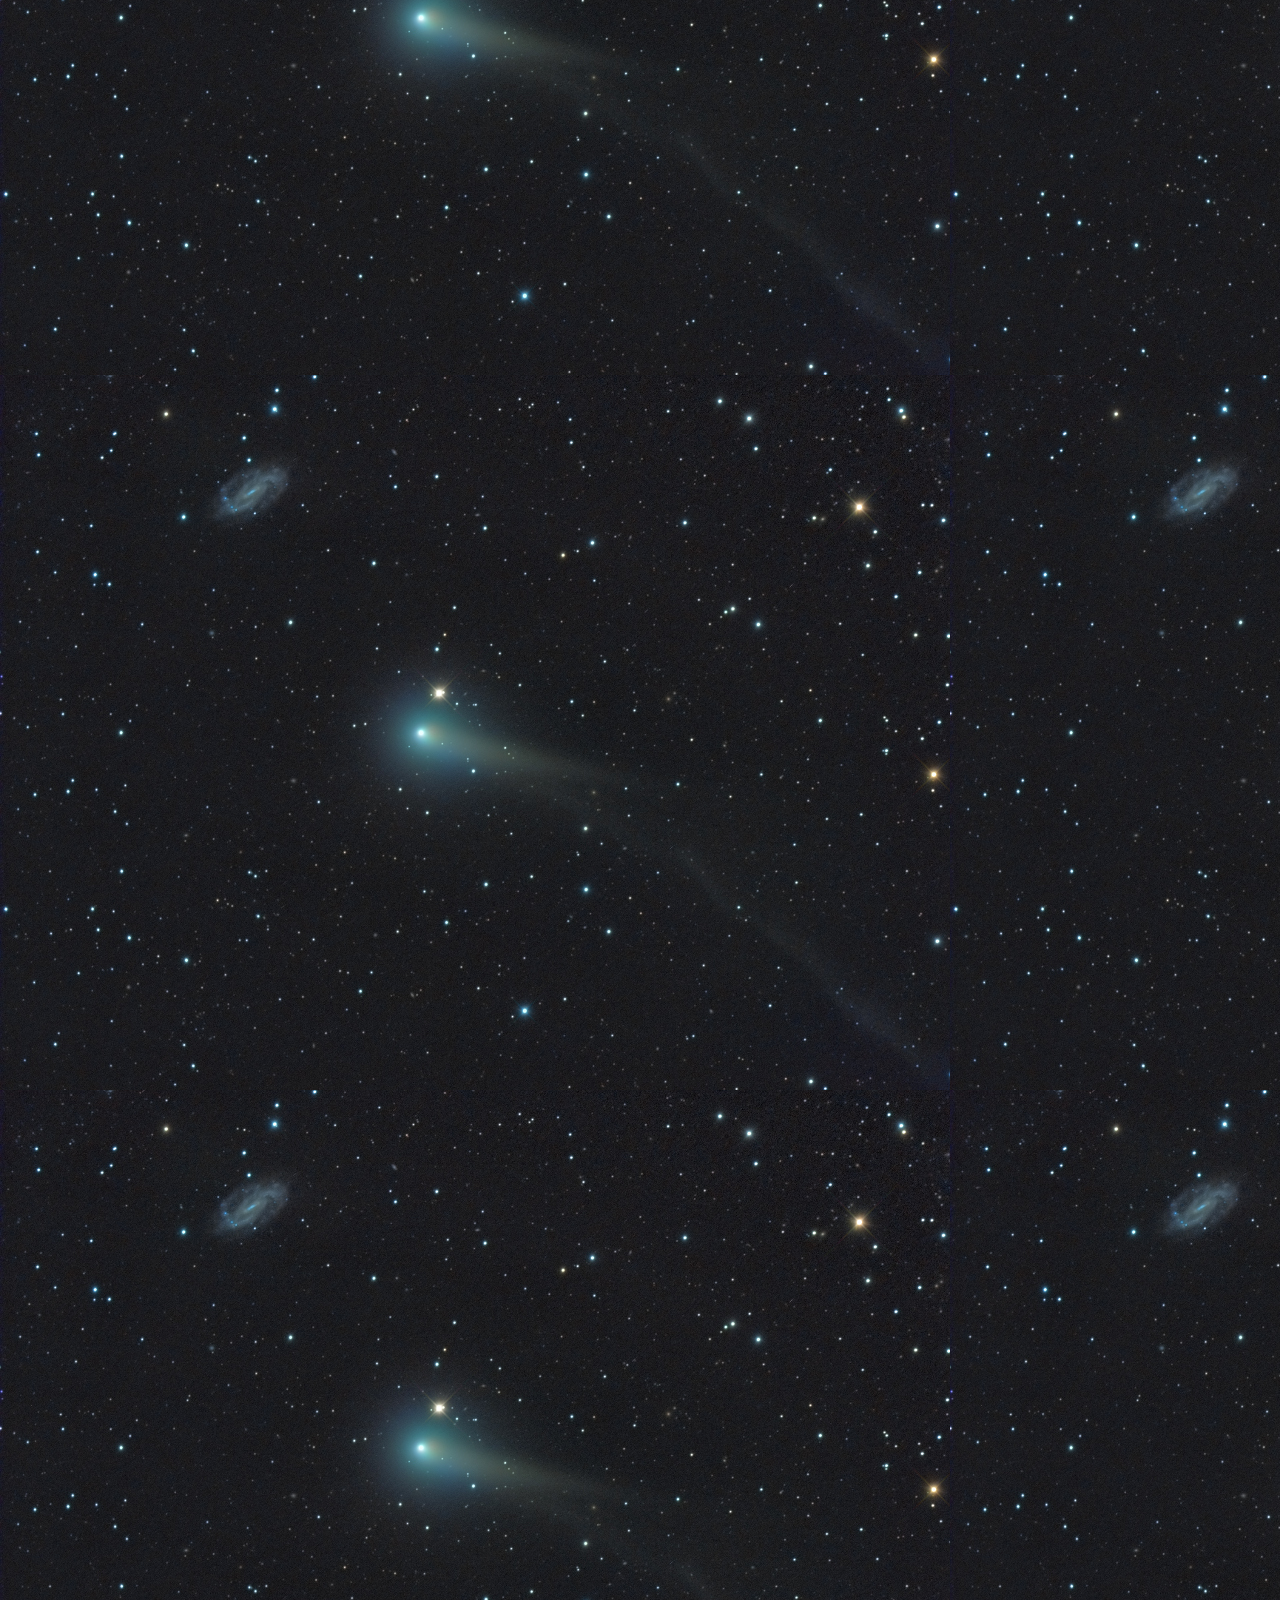
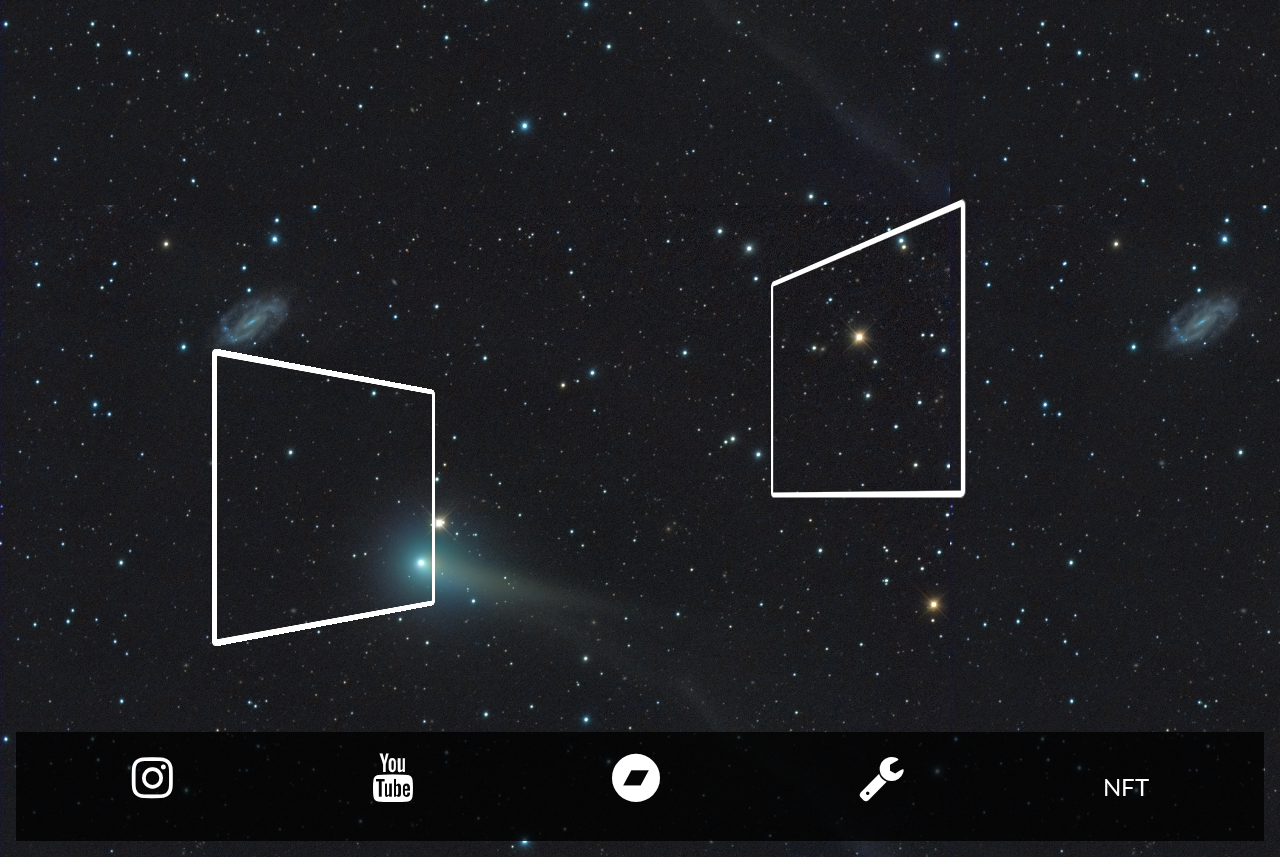
==== commit f48543fd: "footer" ====
--- a/index.html
+++ b/index.html
@@ -63,28 +63,32 @@
       
      
   
-  -- <footer>
-      <div class="social">
-        <a href="https://www.instagram.com/festheband/" target="_blank">
-          <i class="fa fa-instagram fa-1x"></i>
+  <footer>
+    <div class="social">
+      <a href="https://www.instagram.com/festheband/" target="_blank">
+        <i class="fa fa-instagram fa-1x"></i>
+      </a>
+    </div>
+    <div class="social">
+      <a href="https://www.youtube.com/channel/UCtxLHxLrEK0nsmvE1DAIRag" target="_blank"
+        ><i class="fa fa-youtube fa-1x"></i>
+      </a>
+    </div>
+    <div class="social">
+      <a href="https://bandfes.bandcamp.com/releases" target="_blank">
+        <i class="fa fa-bandcamp fa-1x"></i
+      ></a>
+    </div>
+    <div class="social">
+      <a href="https://www.tomasgons.nl" target="_blank">
+        <i class="fa fa-wrench fa-1x"></i
+      ></a>
+    </div>
+    <div class="social">
+      <a href="https://www.fesmusic.nl/nft" target="_blank"><p>NFT</p>
         </a>
-      </div>
-      <div class="social">
-        <a href="https://www.youtube.com/channel/UCtxLHxLrEK0nsmvE1DAIRag" target="_blank"
-          ><i class="fa fa-youtube fa-1x"></i>
-        </a>
-      </div>
-      <div class="social">
-        <a href="https://bandfes.bandcamp.com/releases" target="_blank">
-          <i class="fa fa-bandcamp fa-1x"></i
-        ></a>
-      </div>
-      <div class="social">
-        <a href="https://www.tomasgons.nl" target="_blank">
-          <i class="fa fa-wrench fa-1x"></i
-        ></a>
-      </div>
-    </footer>  
+    </div>
+  </footer> 
     
     <script src="js/orbit.js"></script>
     <script src="js/three.js"></script>
--- a/style.css
+++ b/style.css
@@ -169,6 +169,10 @@
       justify-content: space-around;
 }
 
+footer .social p {
+  font-size: 1.5rem;
+}
+
 @media (min-width: 900px) {
   .video #video1 {
     -webkit-transform: translateX(-25%) rotateY(70deg);
@@ -190,8 +194,5 @@
   .video {
     margin: 1rem;
   }
-  .social {
-    font-size: 2rem;
-  }
 }
 /*# sourceMappingURL=style.css.map */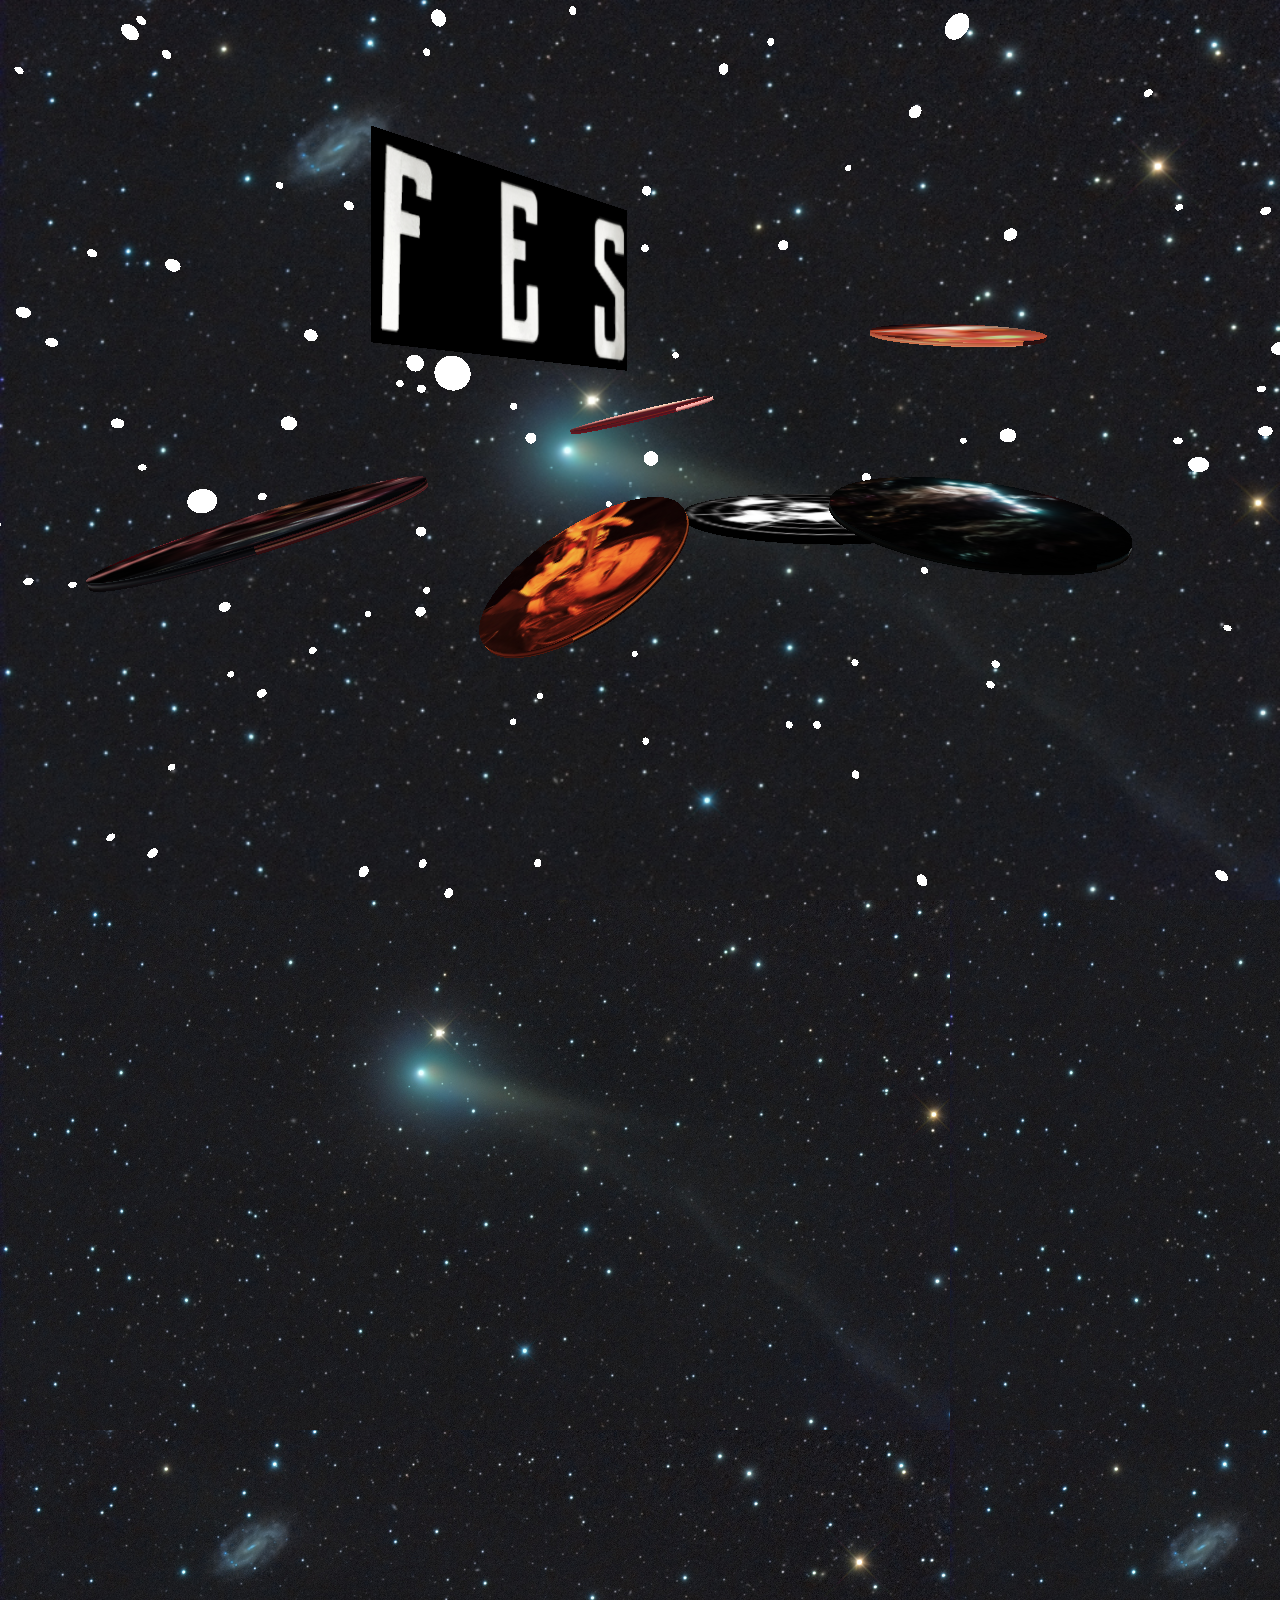
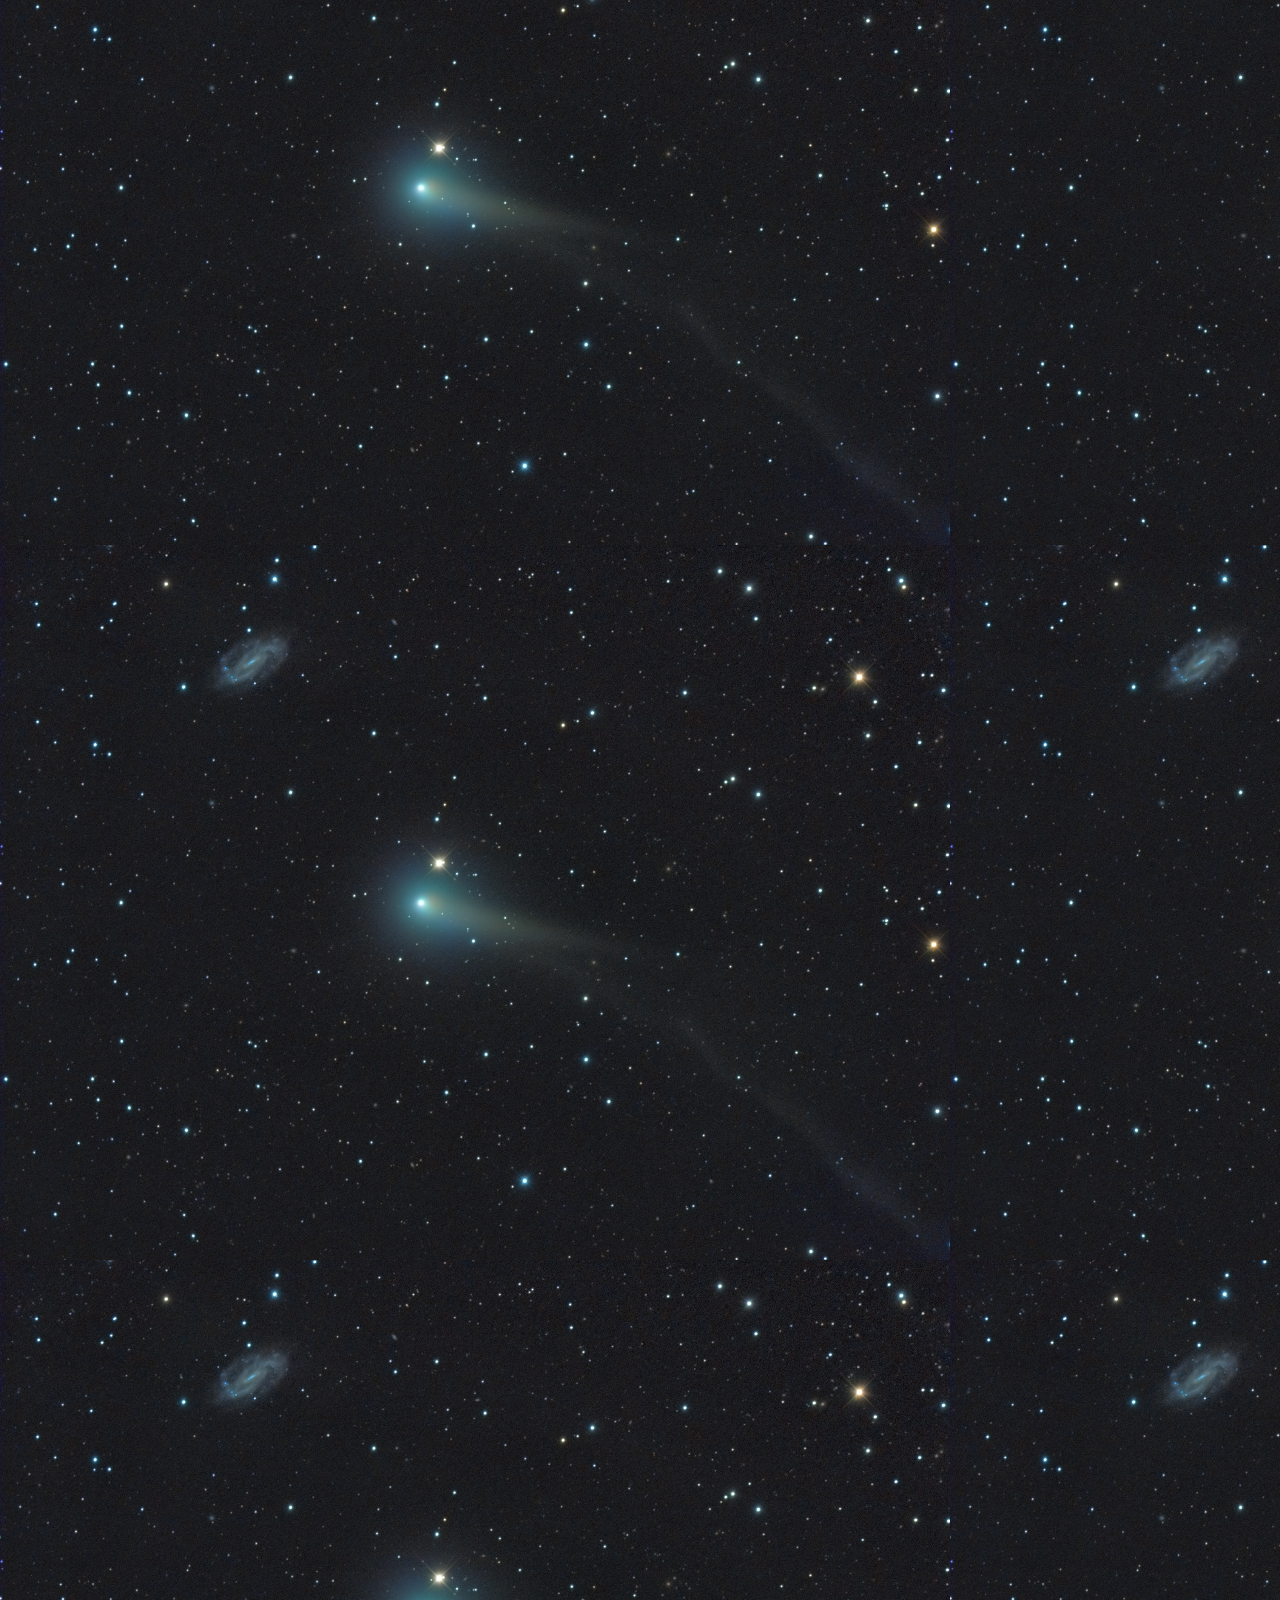
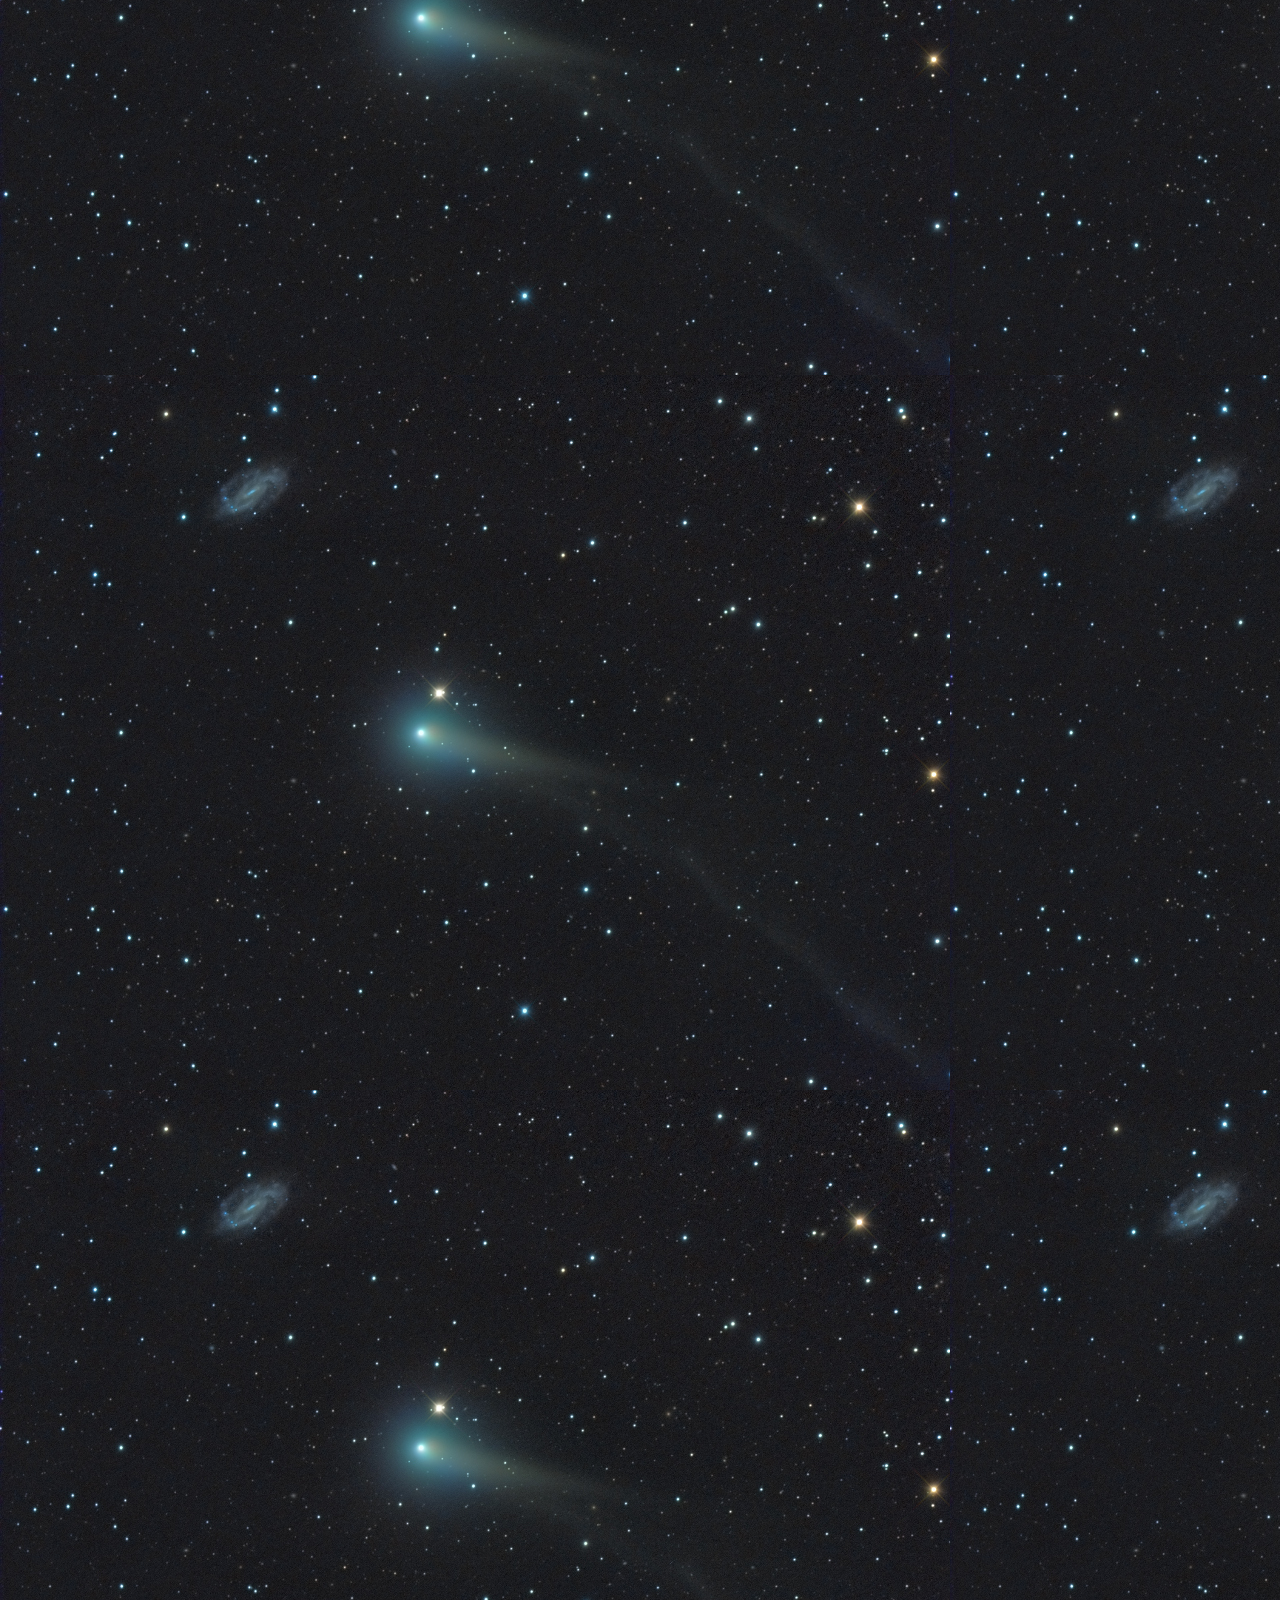
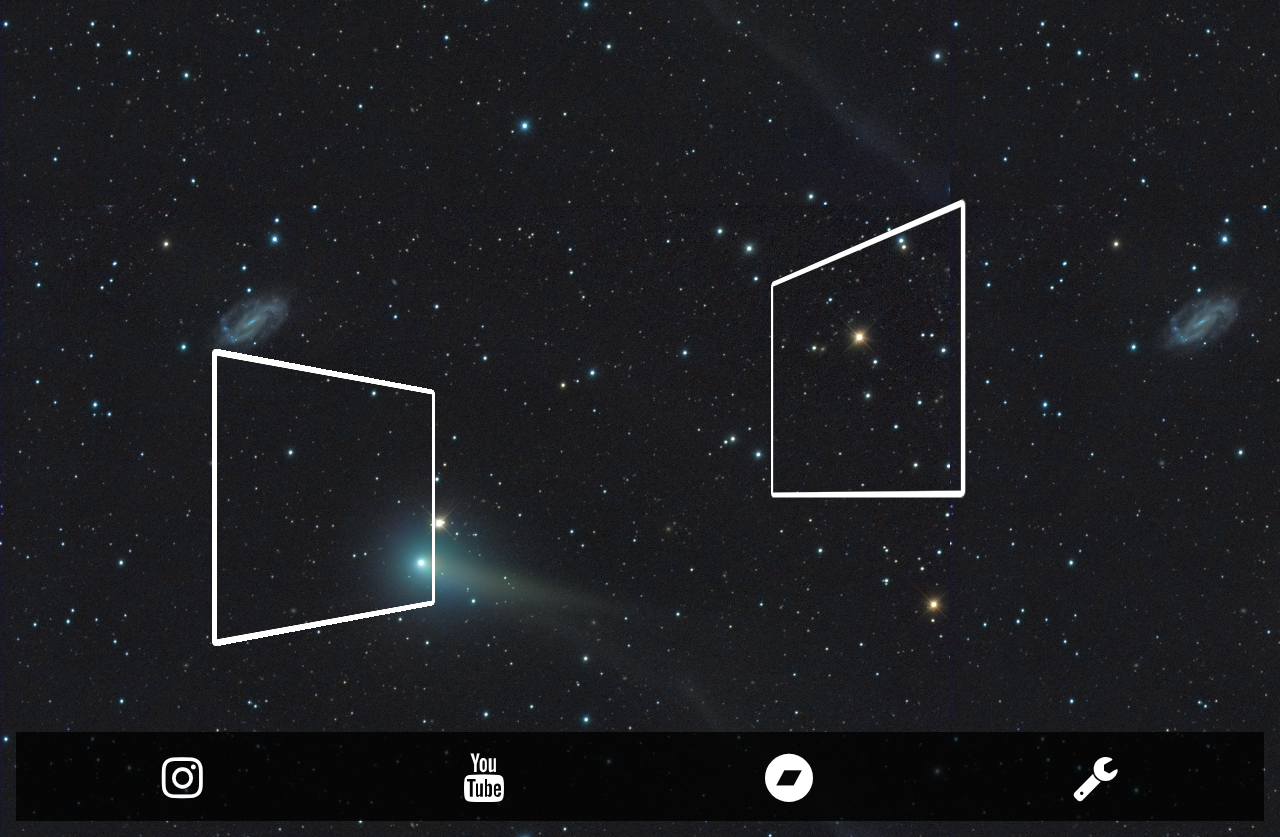
==== commit 6fe7131b: "Update index.html" ====
--- a/index.html
+++ b/index.html
@@ -84,10 +84,10 @@
         <i class="fa fa-wrench fa-1x"></i
       ></a>
     </div>
-    <div class="social">
+    <!-- <div class="social">
       <a href="https://www.fesmusic.nl/nft" target="_blank"><p>NFT</p>
         </a>
-    </div>
+    </div> -->
   </footer> 
     
     <script src="js/orbit.js"></script>
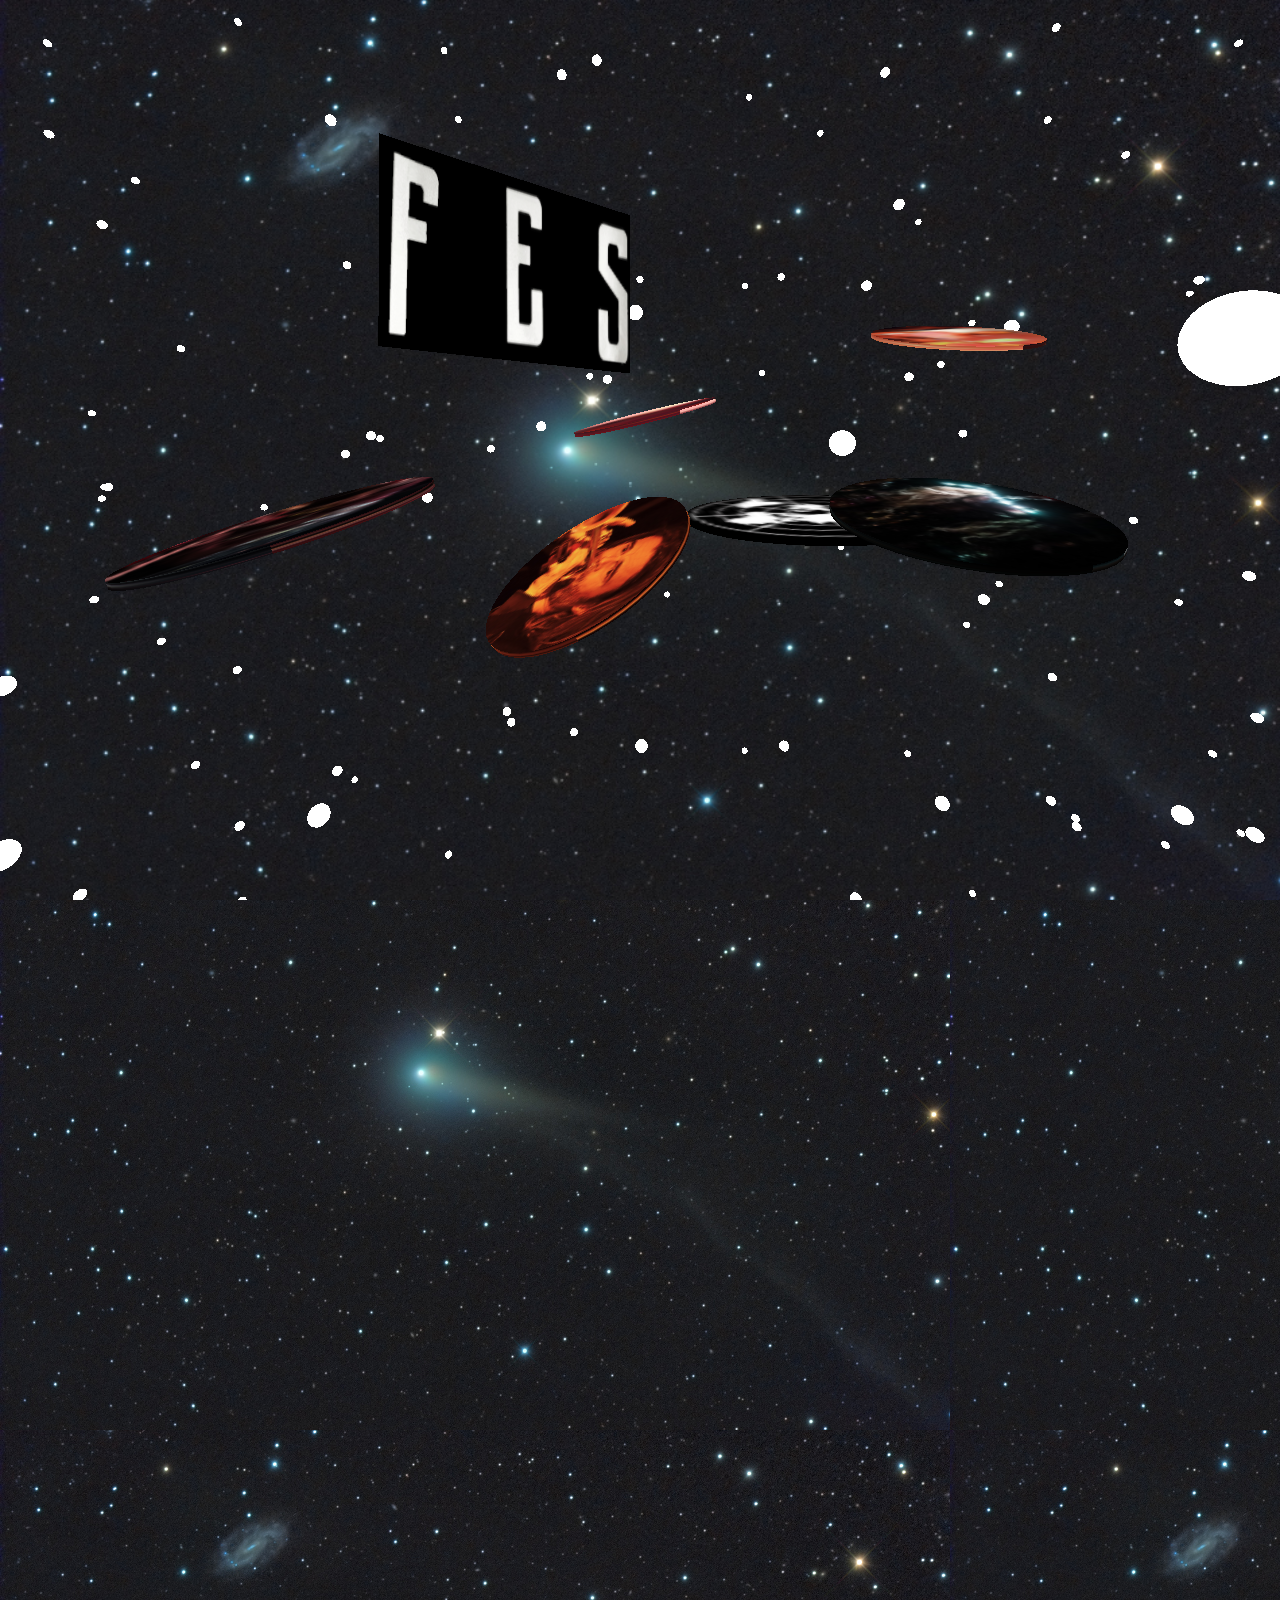
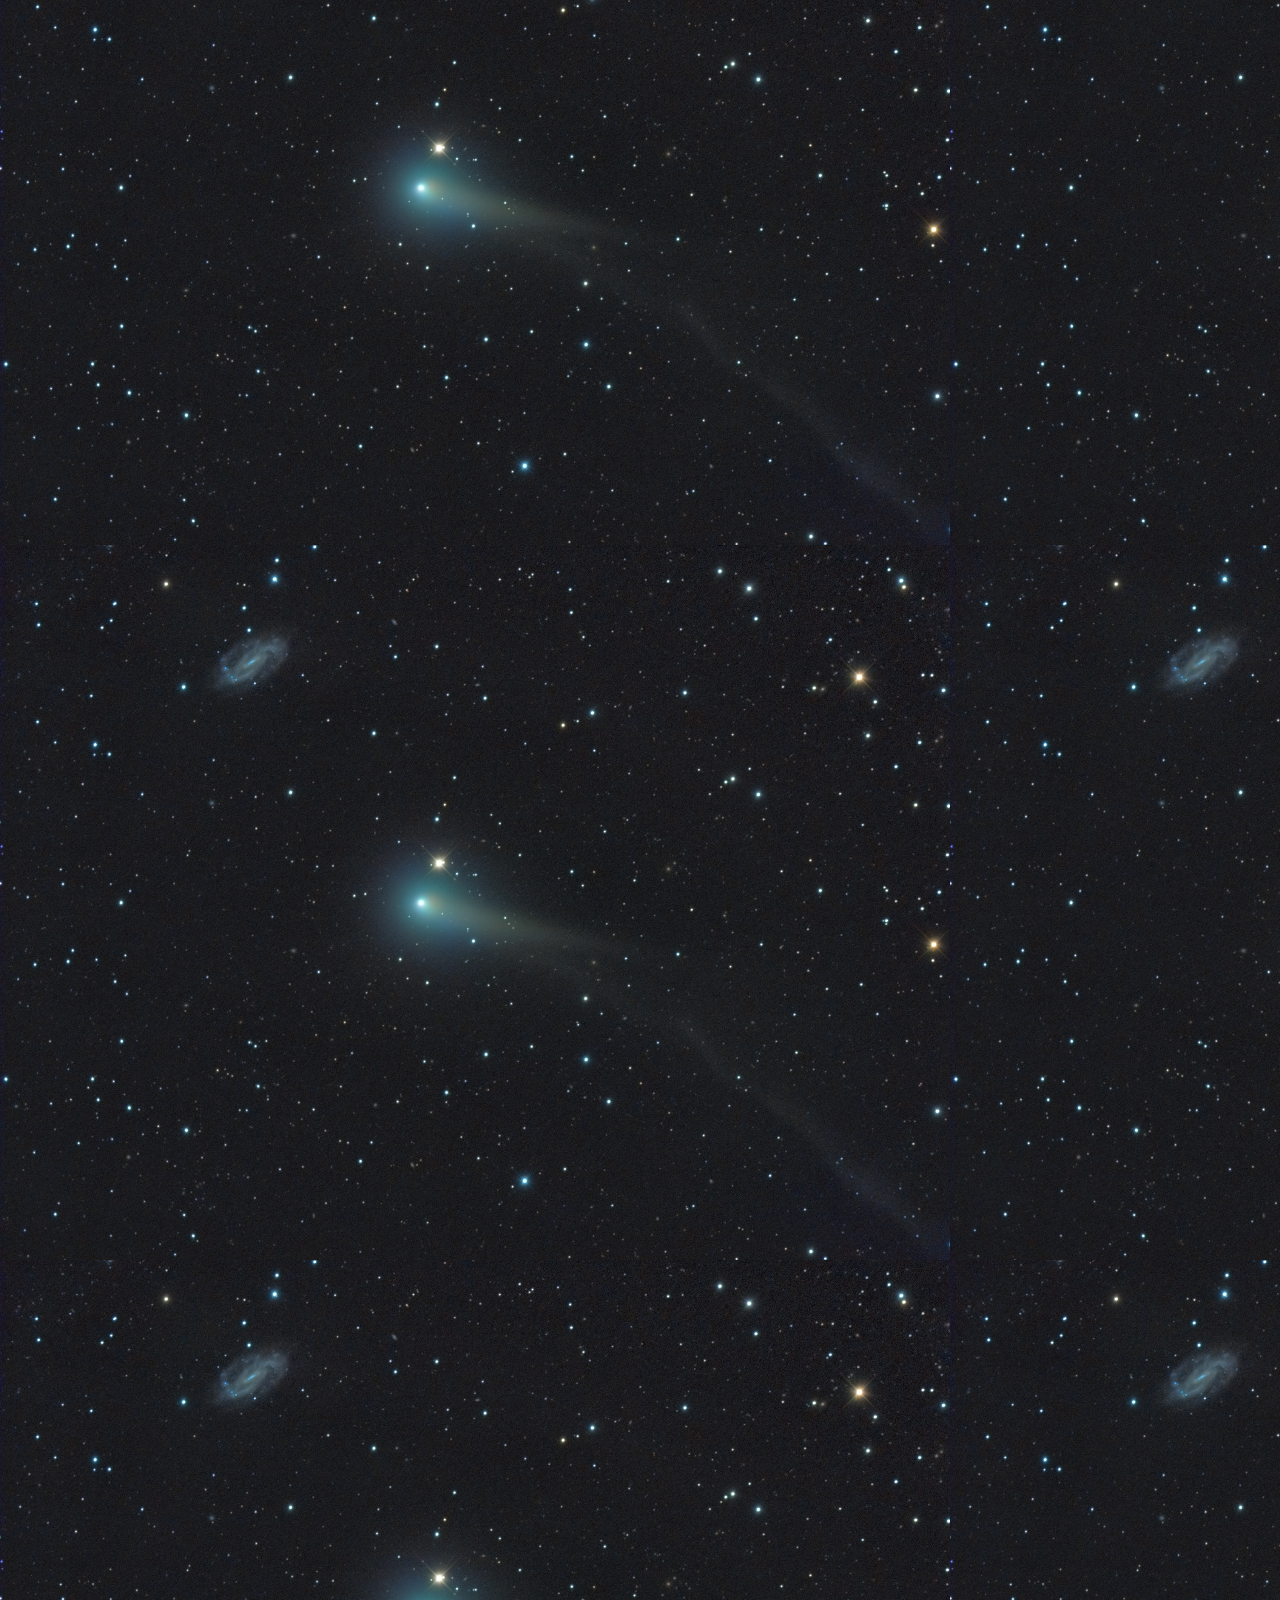
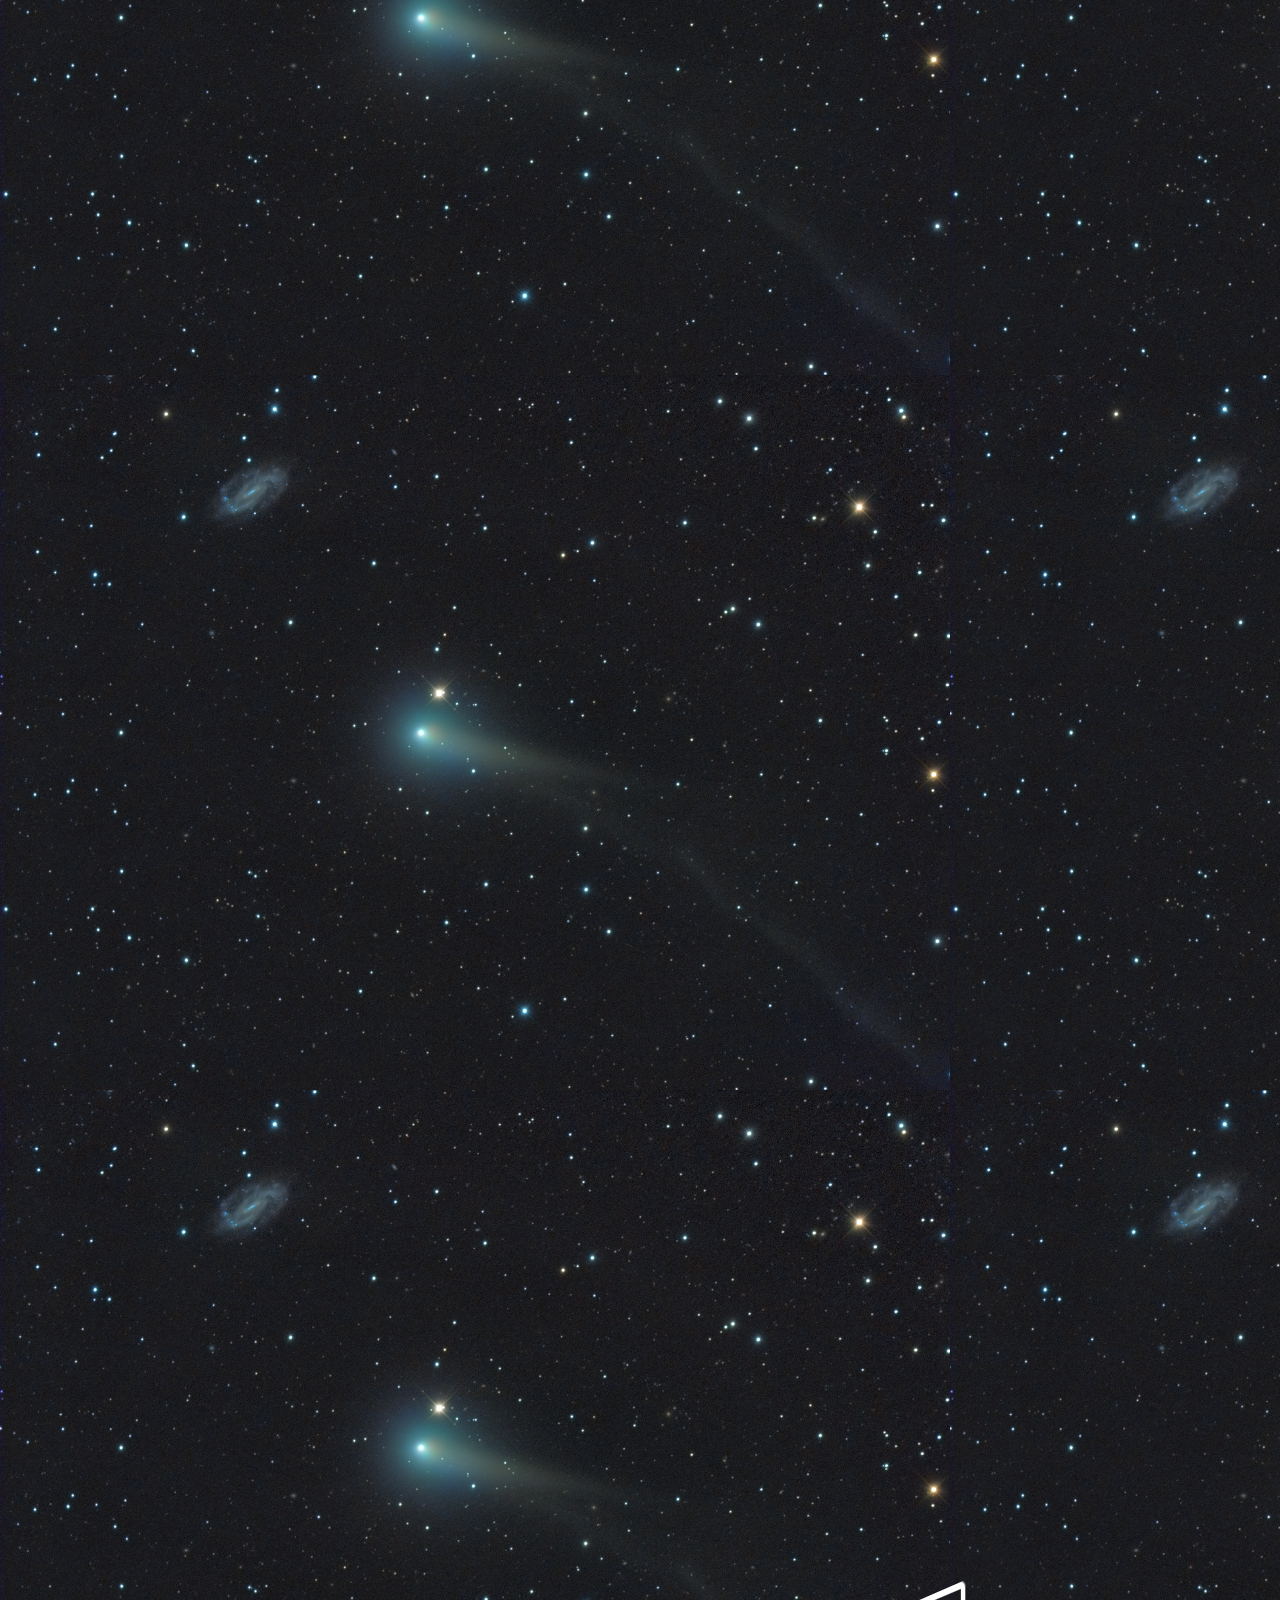
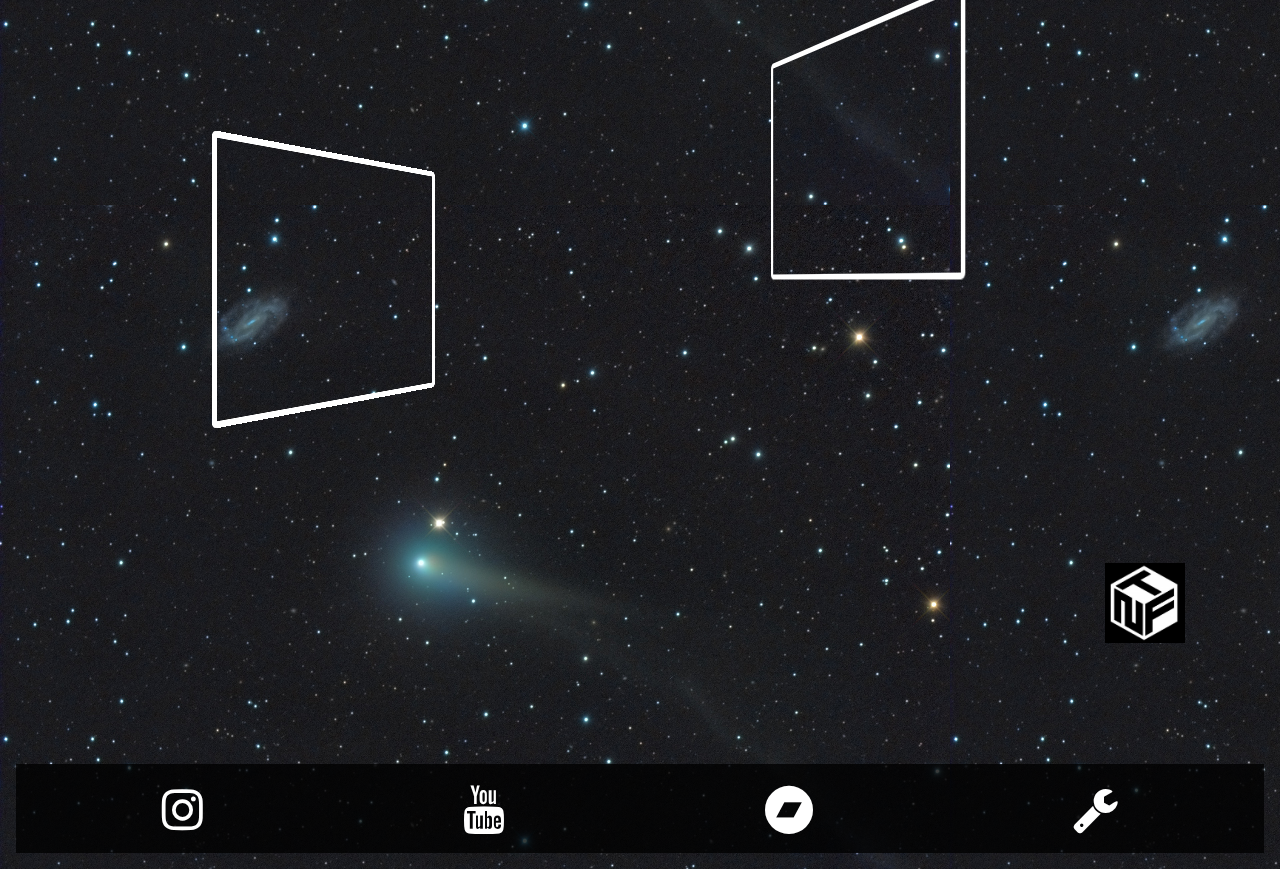
==== commit 504e265c: "nft icon" ====
--- a/index.html
+++ b/index.html
@@ -54,6 +54,11 @@
        
         
         </section>
+
+        <div class="nft">
+          <a href="/nft.html">   <img src="pics/nft.png" alt=""></a>
+
+        </div>
   </div>
 
     
--- a/style.css
+++ b/style.css
@@ -45,6 +45,7 @@
 header {
   text-align: center;
   margin-top: 1rem;
+  margin-bottom: 3rem;
 }
 
 .container {
@@ -66,8 +67,8 @@
 
 .nftcontainer {
   margin: 0 auto;
-  max-width: 100%;
-  height: 800px;
+  padding-bottom: 5rem;
+  max-width: 90%;
   display: -webkit-box;
   display: -ms-flexbox;
   display: flex;
@@ -75,9 +76,32 @@
   -webkit-box-direction: normal;
       -ms-flex-direction: column;
           flex-direction: column;
-  -webkit-box-pack: end;
-      -ms-flex-pack: end;
-          justify-content: end;
+  -webkit-box-pack: justify;
+      -ms-flex-pack: justify;
+          justify-content: space-between;
+}
+
+.nftcontainer .card {
+  opacity: 0.8;
+  -webkit-transition: -webkit-transform .2s;
+  transition: -webkit-transform .2s;
+  transition: transform .2s;
+  transition: transform .2s, -webkit-transform .2s;
+}
+
+.nftcontainer .card img {
+  width: 250px;
+  height: auto;
+}
+
+.nftcontainer .card p {
+  color: #07d007;
+}
+
+.nftcontainer .card:hover {
+  -webkit-transform: scale(1.3);
+          transform: scale(1.3);
+  opacity: 1;
 }
 
 h1 {
@@ -146,6 +170,69 @@
           transform: translateX(10rem) rotateY(-70deg);
 }
 
+@-webkit-keyframes videomove {
+  from {
+    -webkit-transform: rotateY(0deg);
+            transform: rotateY(0deg);
+  }
+  to {
+    -webkit-transform: rotateY(360deg);
+            transform: rotateY(360deg);
+  }
+}
+
+@keyframes videomove {
+  from {
+    -webkit-transform: rotateY(0deg);
+            transform: rotateY(0deg);
+  }
+  to {
+    -webkit-transform: rotateY(360deg);
+            transform: rotateY(360deg);
+  }
+}
+
+.nft {
+  display: -webkit-box;
+  display: -ms-flexbox;
+  display: flex;
+  -webkit-box-pack: end;
+      -ms-flex-pack: end;
+          justify-content: end;
+  margin: 5rem;
+}
+
+.nft img {
+  width: 5rem;
+  height: 5rem;
+  -webkit-animation: mymove 5s;
+          animation: mymove 5s;
+  -webkit-animation-iteration-count: infinite;
+          animation-iteration-count: infinite;
+}
+
+@-webkit-keyframes mymove {
+  from {
+    -webkit-transform: rotateY(0deg);
+            transform: rotateY(0deg);
+  }
+  to {
+    -webkit-transform: rotateY(360deg);
+            transform: rotateY(360deg);
+  }
+}
+
+@keyframes mymove {
+  from {
+    -webkit-transform: rotateY(0deg);
+            transform: rotateY(0deg);
+  }
+  to {
+    -webkit-transform: rotateY(360deg);
+            transform: rotateY(360deg);
+  }
+}
+
 footer {
   margin: 1rem;
   display: -webkit-box;
@@ -174,6 +261,12 @@
 }
 
 @media (min-width: 900px) {
+  .nftcontainer {
+    -webkit-box-orient: horizontal;
+    -webkit-box-direction: normal;
+        -ms-flex-direction: row;
+            flex-direction: row;
+  }
   .video #video1 {
     -webkit-transform: translateX(-25%) rotateY(70deg);
             transform: translateX(-25%) rotateY(70deg);
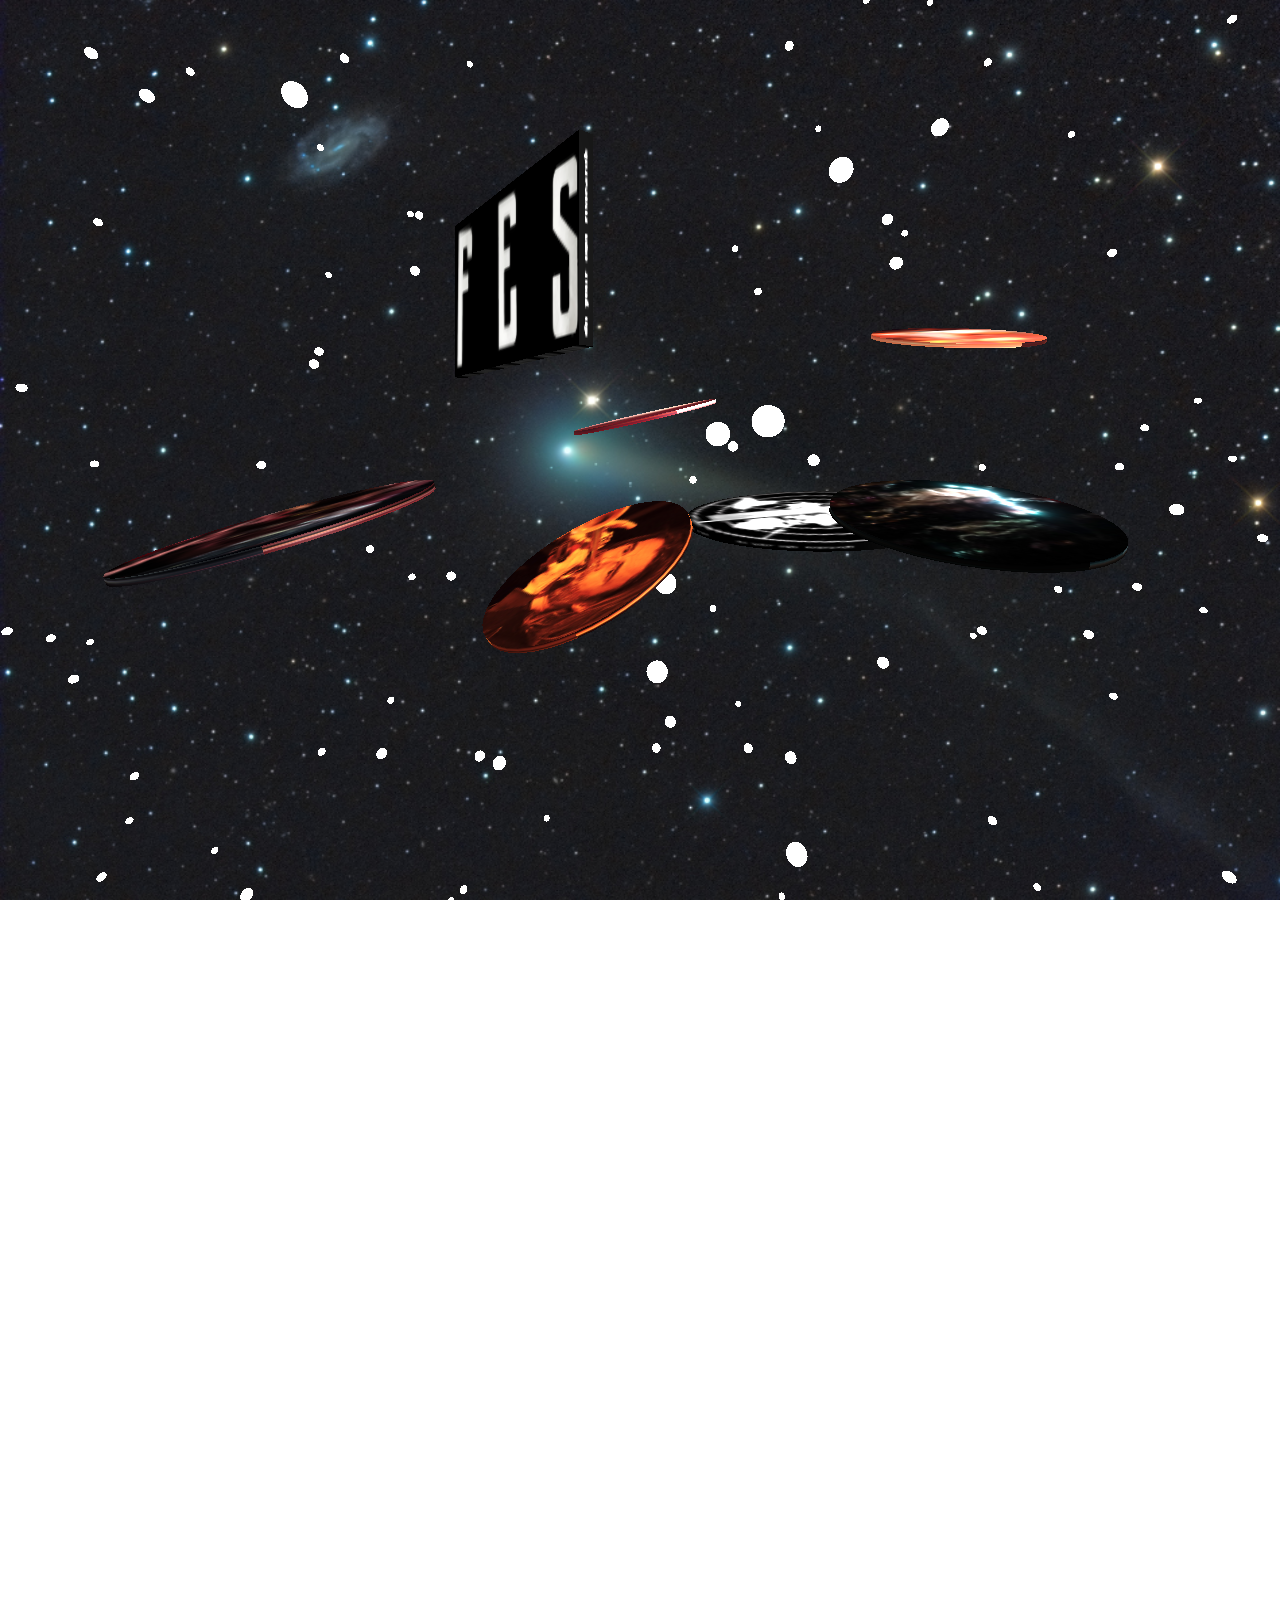
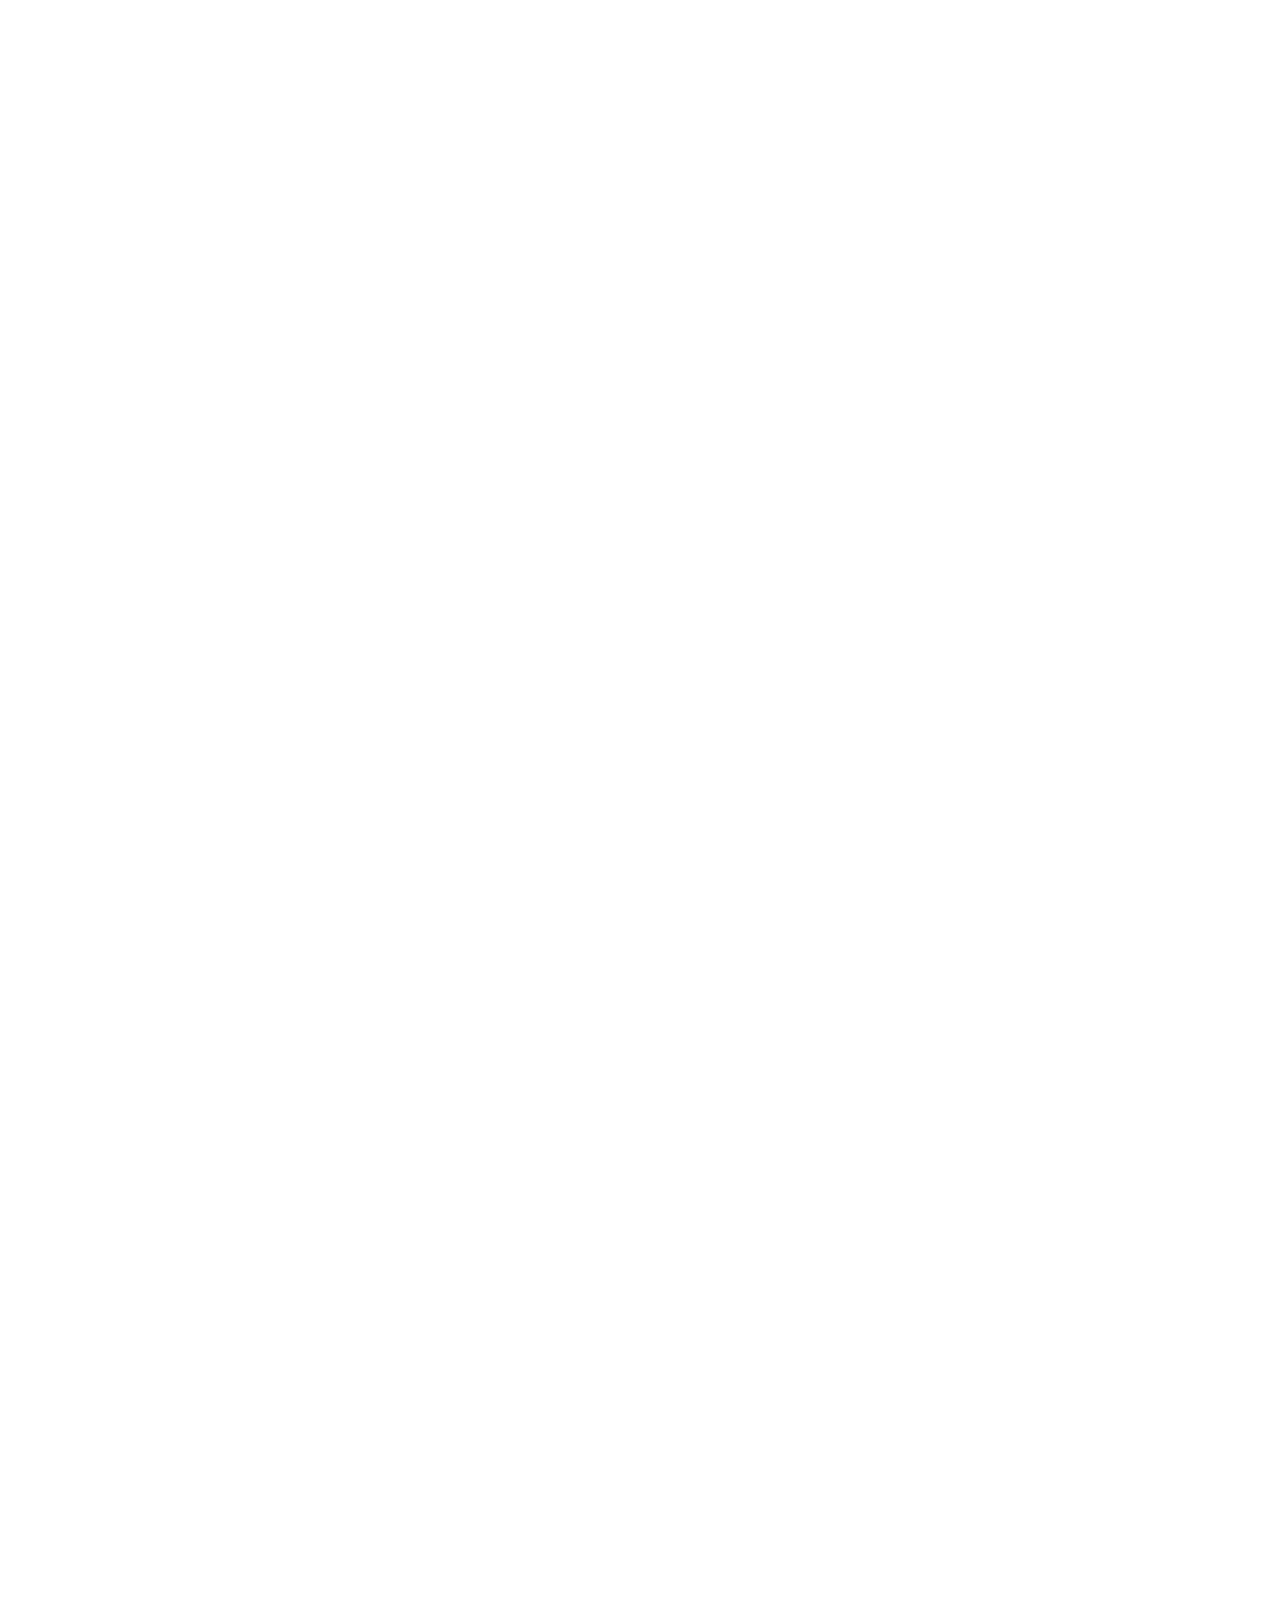
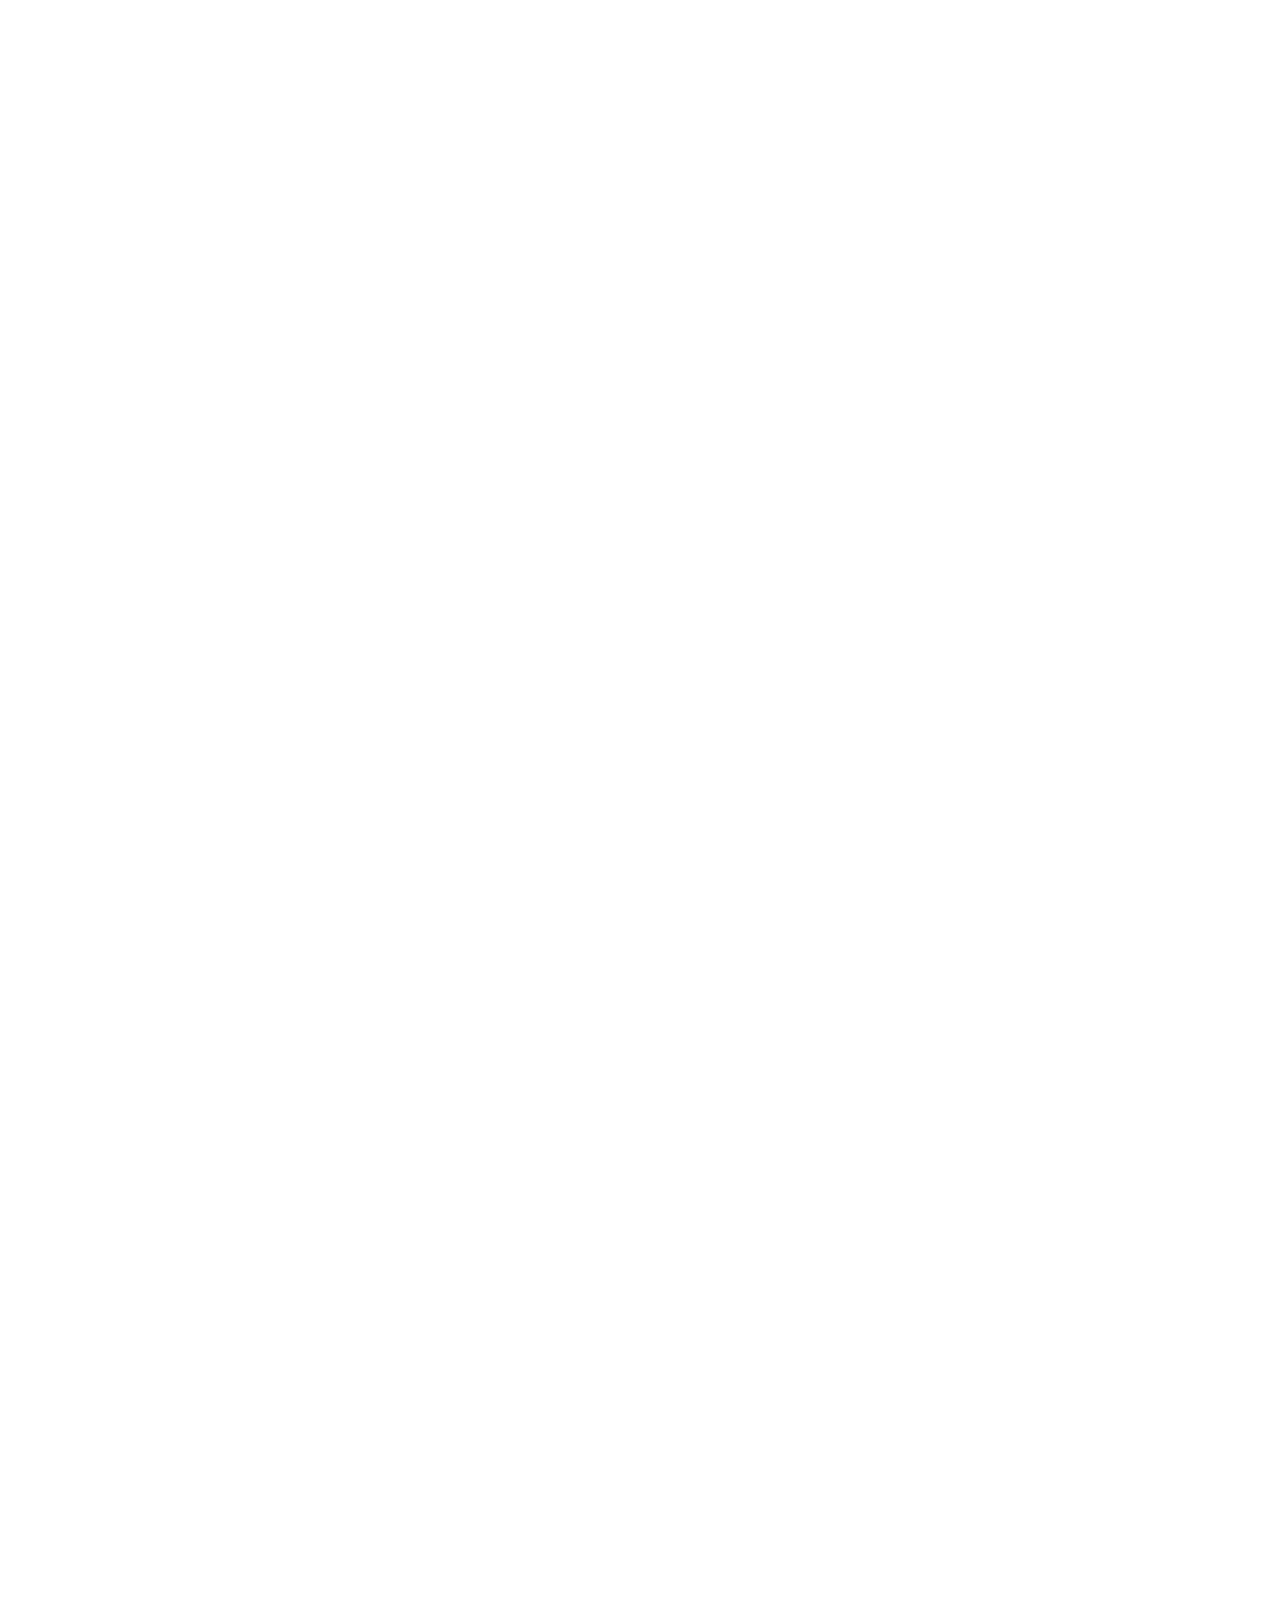
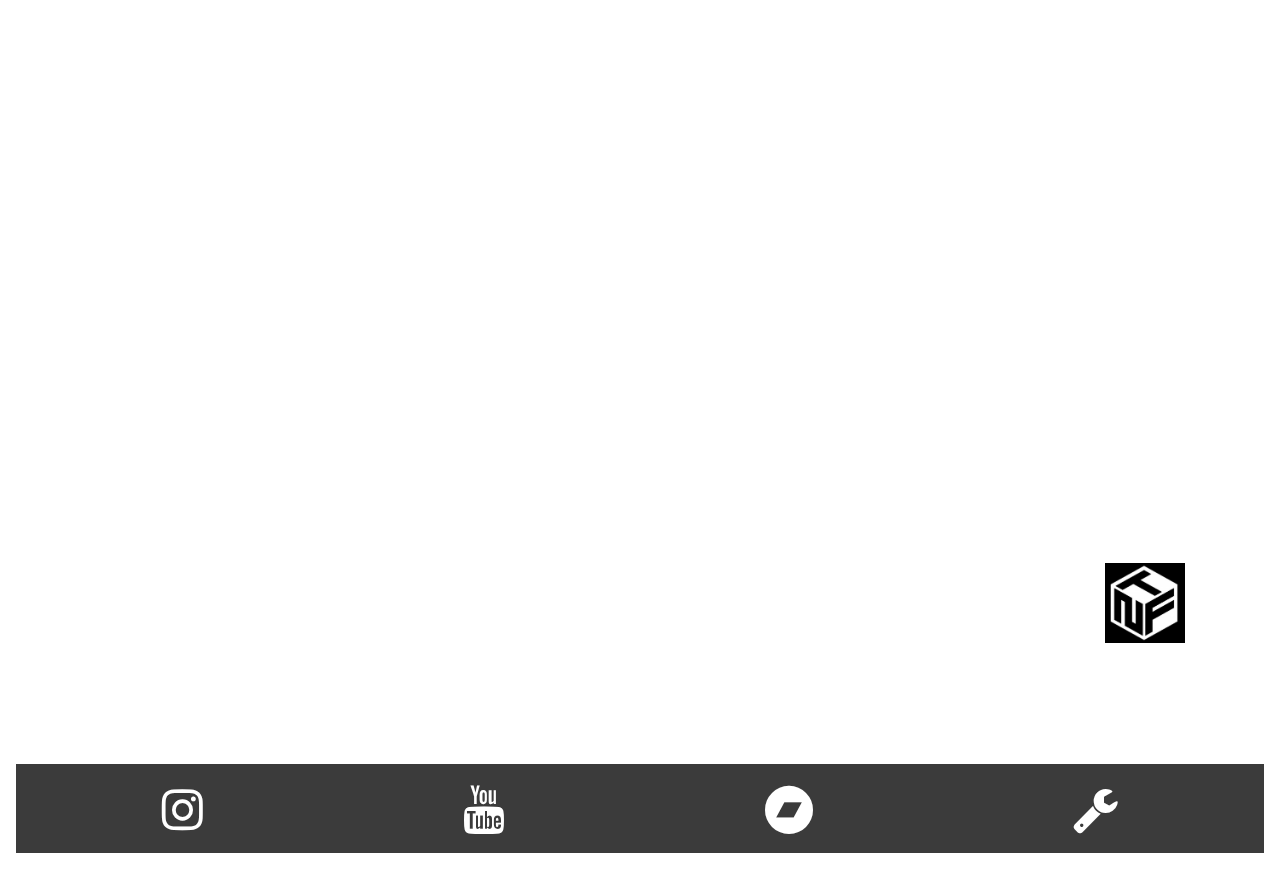
==== commit 6258d48d: "update index" ====
--- a/index.html
+++ b/index.html
@@ -56,7 +56,7 @@
         </section>
 
         <div class="nft">
-          <a href="/nft.html">   <img src="pics/nft.png" alt=""></a>
+          <a href="/nft">   <img src="pics/nft.png" alt=""></a>
 
         </div>
   </div>
--- a/style.css
+++ b/style.css
@@ -4,6 +4,7 @@
   top: 0;
   left: 0;
   z-index: -1;
+  height: 1000px;
 }
 
 html {
@@ -18,13 +19,12 @@
 body {
   font-family: "Lato", sans-serif;
   margin: 0;
-  background-image: url("pics/space.jpg");
   color: white;
   text-align: center;
 }
 
 p {
-  font-size: 1.2rem;
+  font-size: 1.5rem;
 }
 
 h2 {
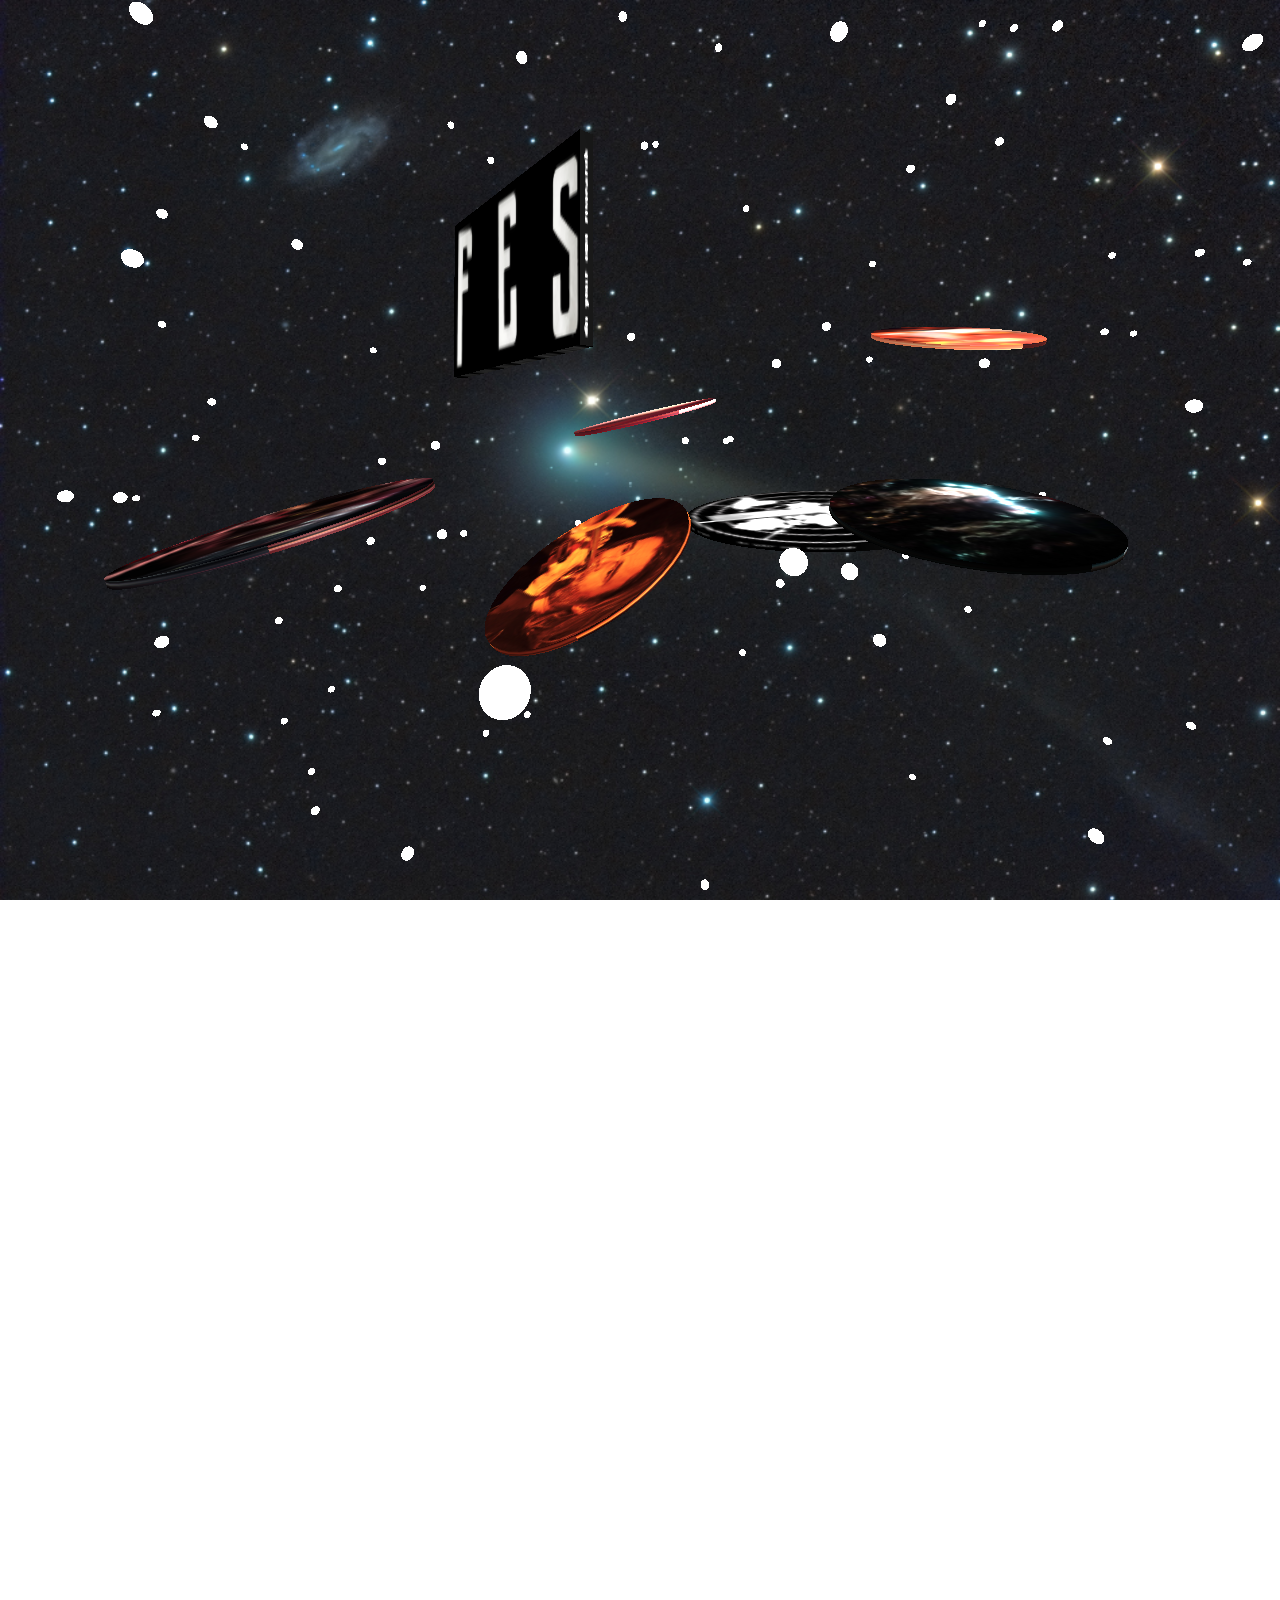
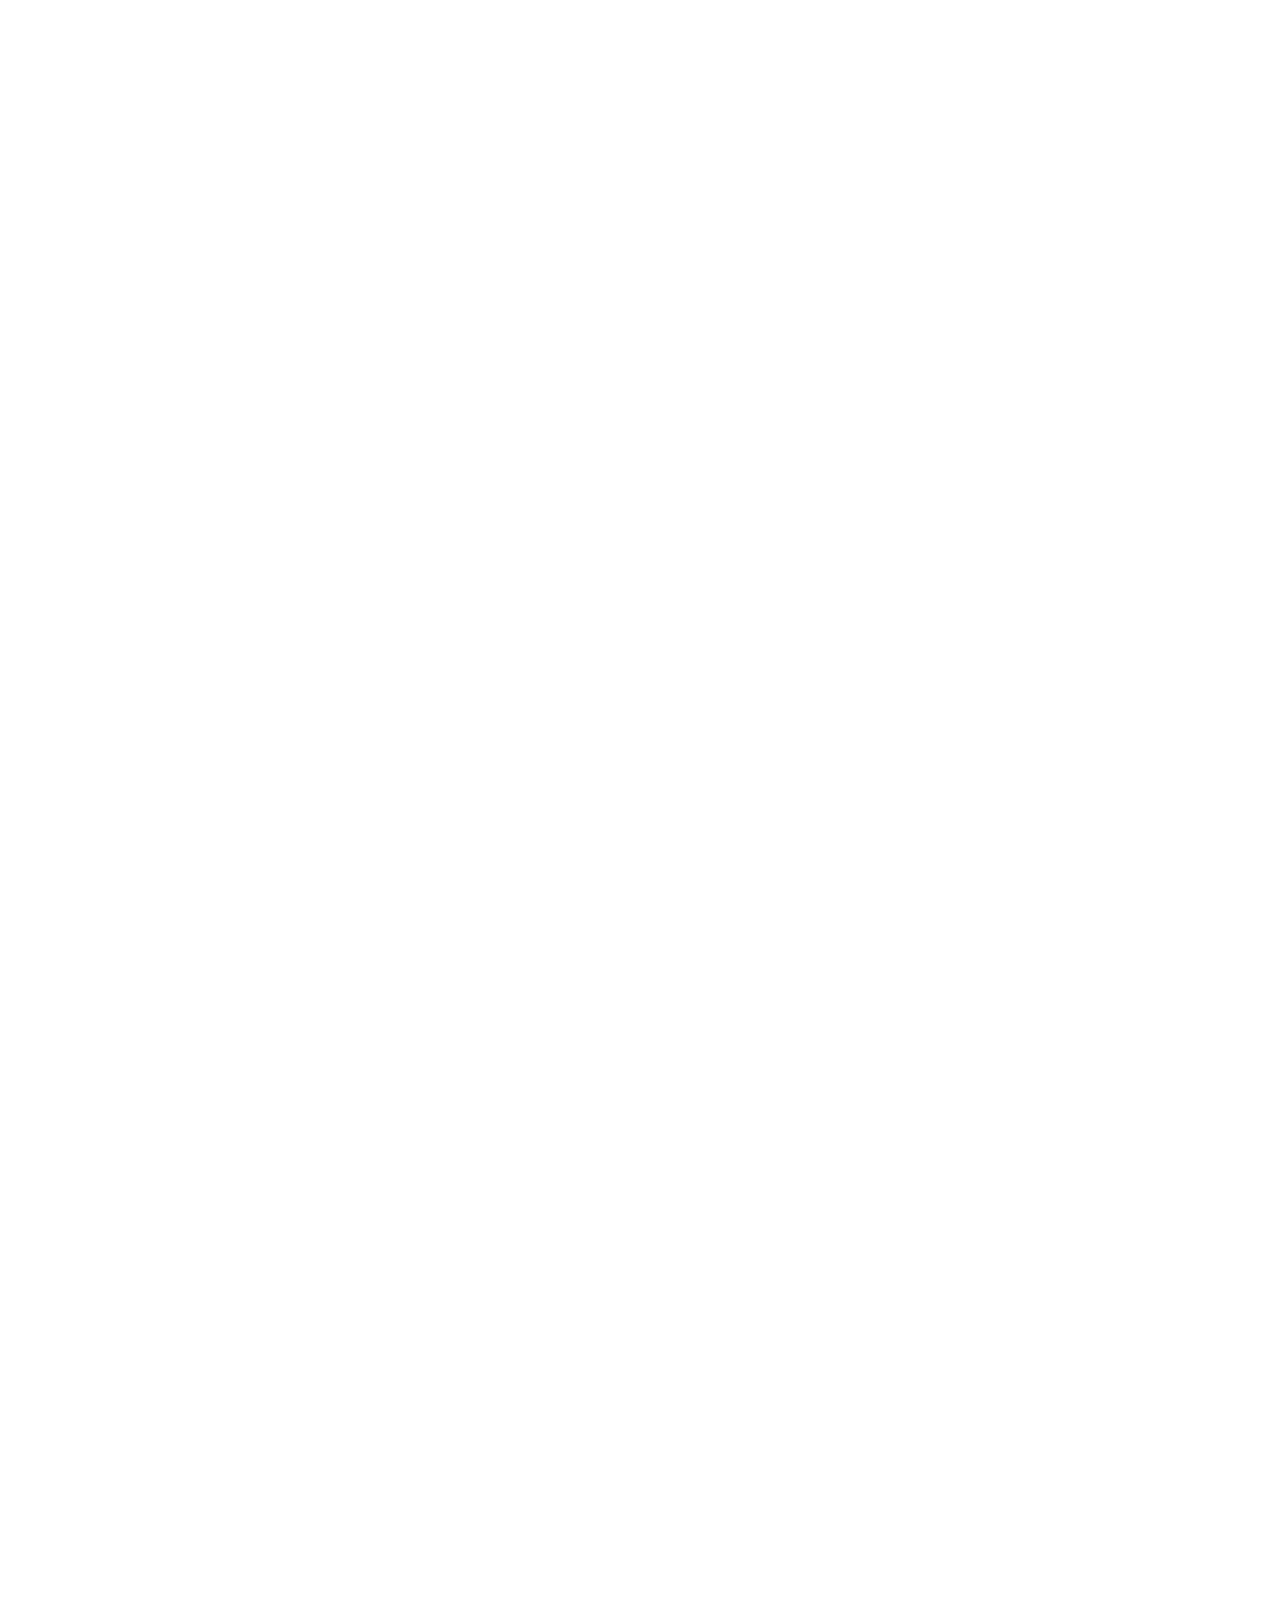
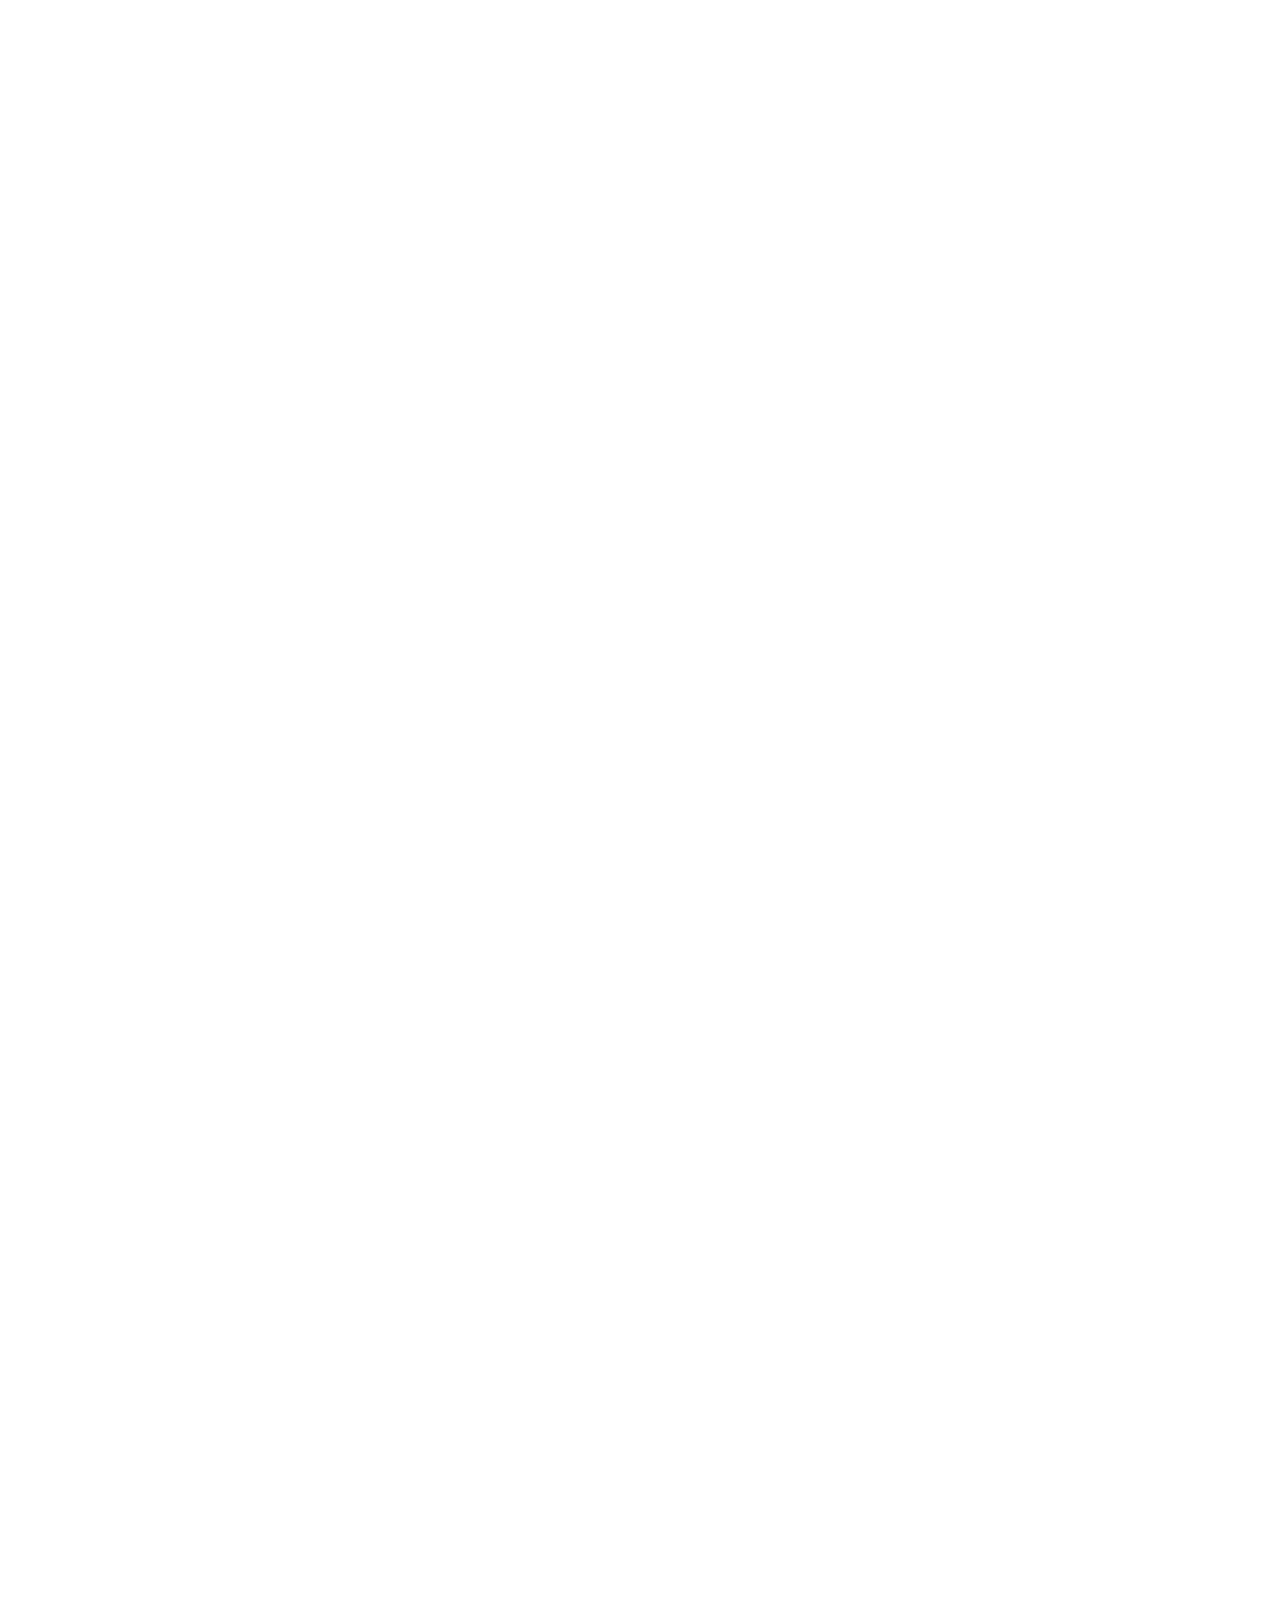
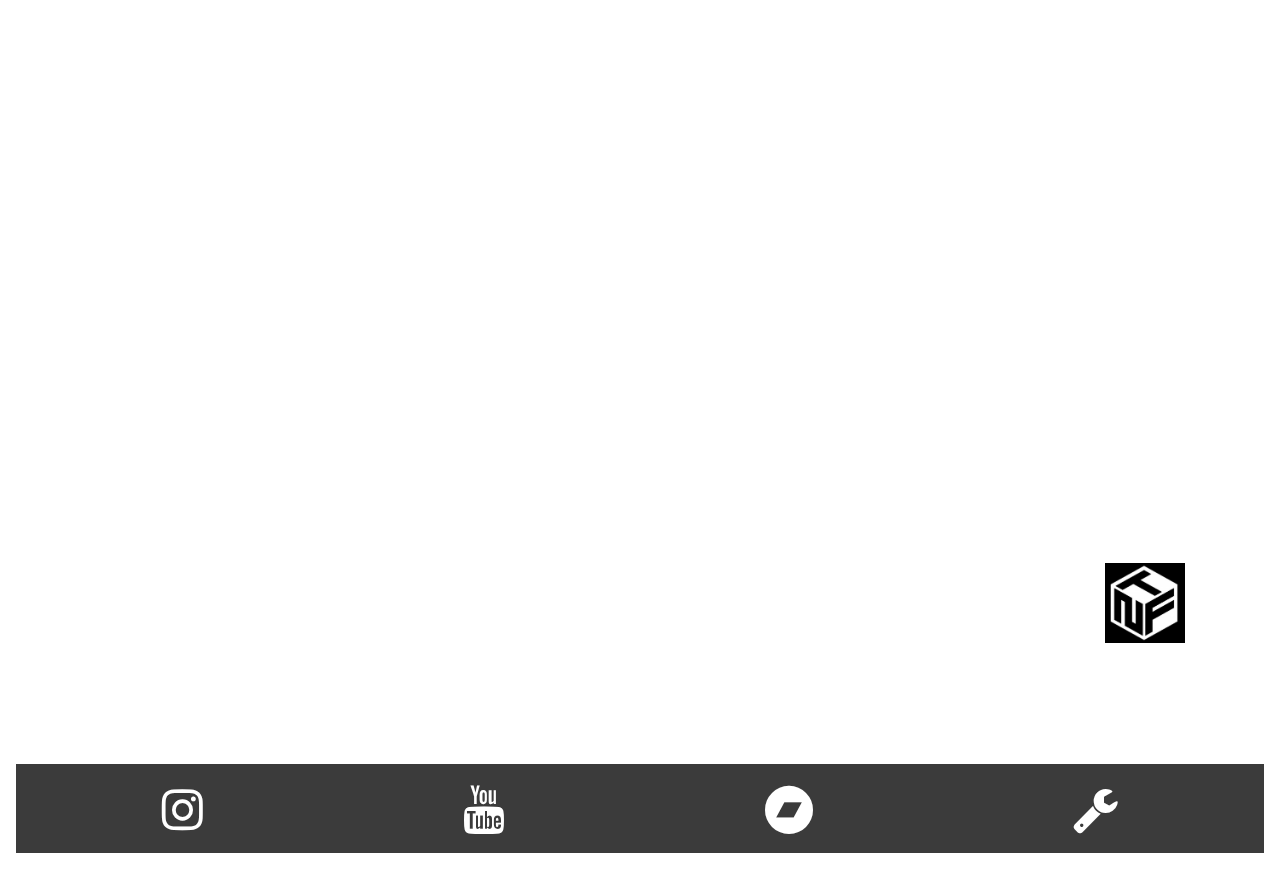
==== commit 506a6c6d: "icon2" ====
--- a/index.html
+++ b/index.html
@@ -5,6 +5,7 @@
         <meta http-equiv="X-UA-Compatible" content="IE=edge" />
         <meta name="viewport" content="width=device-width, initial-scale=1.0" />
         <title>FES</title>
+        <link rel="icon" type="image/x-icon" href="/pics/icon.png">
 		<link
       rel="stylesheet"
       href="https://cdnjs.cloudflare.com/ajax/libs/font-awesome/4.7.0/css/font-awesome.min.css"
--- a/style.css
+++ b/style.css
@@ -46,6 +46,13 @@
   text-align: center;
   margin-top: 1rem;
   margin-bottom: 3rem;
+}
+
+header .nft {
+  padding: 1rem;
+  text-align: left;
+  line-height: 2.5rem;
+  background: rgba(0, 0, 0, 0.17);
 }
 
 .container {
